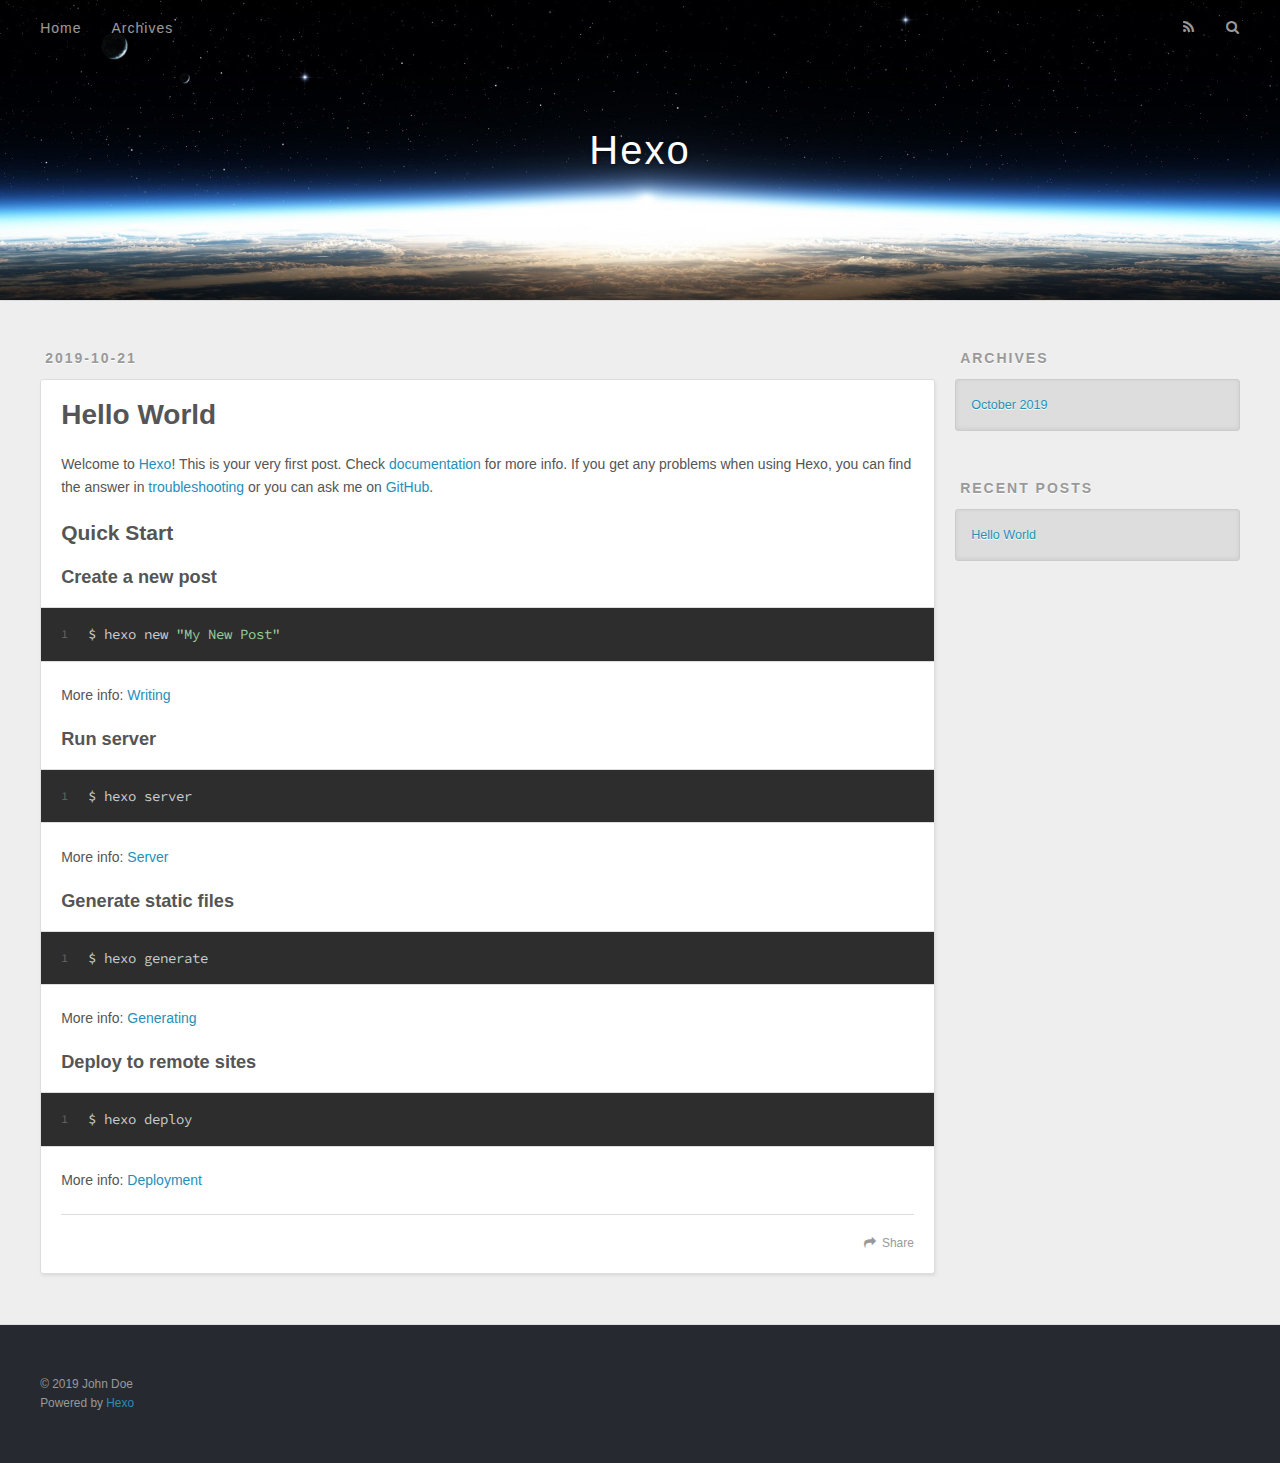
==== index.html @ bd2accb7 "Site updated: 2019-10-21 15:15:46" ====
<!DOCTYPE html>
<html>
<head>
  <meta charset="utf-8">
  

  
  <title>Hexo</title>
  <meta name="viewport" content="width=device-width, initial-scale=1, maximum-scale=1">
  <meta property="og:type" content="website">
<meta property="og:title" content="Hexo">
<meta property="og:url" content="http:&#x2F;&#x2F;yoursite.com&#x2F;index.html">
<meta property="og:site_name" content="Hexo">
<meta property="og:locale" content="en">
<meta name="twitter:card" content="summary">
  
    <link rel="alternate" href="/atom.xml" title="Hexo" type="application/atom+xml">
  
  
    <link rel="icon" href="/favicon.png">
  
  
    <link href="//fonts.googleapis.com/css?family=Source+Code+Pro" rel="stylesheet" type="text/css">
  
  <link rel="stylesheet" href="/css/style.css">
</head>

<body>
  <div id="container">
    <div id="wrap">
      <header id="header">
  <div id="banner"></div>
  <div id="header-outer" class="outer">
    <div id="header-title" class="inner">
      <h1 id="logo-wrap">
        <a href="/" id="logo">Hexo</a>
      </h1>
      
    </div>
    <div id="header-inner" class="inner">
      <nav id="main-nav">
        <a id="main-nav-toggle" class="nav-icon"></a>
        
          <a class="main-nav-link" href="/">Home</a>
        
          <a class="main-nav-link" href="/archives">Archives</a>
        
      </nav>
      <nav id="sub-nav">
        
          <a id="nav-rss-link" class="nav-icon" href="/atom.xml" title="RSS Feed"></a>
        
        <a id="nav-search-btn" class="nav-icon" title="Search"></a>
      </nav>
      <div id="search-form-wrap">
        <form action="//google.com/search" method="get" accept-charset="UTF-8" class="search-form"><input type="search" name="q" class="search-form-input" placeholder="Search"><button type="submit" class="search-form-submit">&#xF002;</button><input type="hidden" name="sitesearch" value="http://yoursite.com"></form>
      </div>
    </div>
  </div>
</header>
      <div class="outer">
        <section id="main">
  
    <article id="post-hello-world" class="article article-type-post" itemscope itemprop="blogPost">
  <div class="article-meta">
    <a href="/2019/10/21/hello-world/" class="article-date">
  <time datetime="2019-10-21T06:30:26.759Z" itemprop="datePublished">2019-10-21</time>
</a>
    
  </div>
  <div class="article-inner">
    
    
      <header class="article-header">
        
  
    <h1 itemprop="name">
      <a class="article-title" href="/2019/10/21/hello-world/">Hello World</a>
    </h1>
  

      </header>
    
    <div class="article-entry" itemprop="articleBody">
      
        <p>Welcome to <a href="https://hexo.io/" target="_blank" rel="noopener">Hexo</a>! This is your very first post. Check <a href="https://hexo.io/docs/" target="_blank" rel="noopener">documentation</a> for more info. If you get any problems when using Hexo, you can find the answer in <a href="https://hexo.io/docs/troubleshooting.html" target="_blank" rel="noopener">troubleshooting</a> or you can ask me on <a href="https://github.com/hexojs/hexo/issues" target="_blank" rel="noopener">GitHub</a>.</p>
<h2 id="Quick-Start"><a href="#Quick-Start" class="headerlink" title="Quick Start"></a>Quick Start</h2><h3 id="Create-a-new-post"><a href="#Create-a-new-post" class="headerlink" title="Create a new post"></a>Create a new post</h3><figure class="highlight bash"><table><tr><td class="gutter"><pre><span class="line">1</span><br></pre></td><td class="code"><pre><span class="line">$ hexo new <span class="string">"My New Post"</span></span><br></pre></td></tr></table></figure>

<p>More info: <a href="https://hexo.io/docs/writing.html" target="_blank" rel="noopener">Writing</a></p>
<h3 id="Run-server"><a href="#Run-server" class="headerlink" title="Run server"></a>Run server</h3><figure class="highlight bash"><table><tr><td class="gutter"><pre><span class="line">1</span><br></pre></td><td class="code"><pre><span class="line">$ hexo server</span><br></pre></td></tr></table></figure>

<p>More info: <a href="https://hexo.io/docs/server.html" target="_blank" rel="noopener">Server</a></p>
<h3 id="Generate-static-files"><a href="#Generate-static-files" class="headerlink" title="Generate static files"></a>Generate static files</h3><figure class="highlight bash"><table><tr><td class="gutter"><pre><span class="line">1</span><br></pre></td><td class="code"><pre><span class="line">$ hexo generate</span><br></pre></td></tr></table></figure>

<p>More info: <a href="https://hexo.io/docs/generating.html" target="_blank" rel="noopener">Generating</a></p>
<h3 id="Deploy-to-remote-sites"><a href="#Deploy-to-remote-sites" class="headerlink" title="Deploy to remote sites"></a>Deploy to remote sites</h3><figure class="highlight bash"><table><tr><td class="gutter"><pre><span class="line">1</span><br></pre></td><td class="code"><pre><span class="line">$ hexo deploy</span><br></pre></td></tr></table></figure>

<p>More info: <a href="https://hexo.io/docs/deployment.html" target="_blank" rel="noopener">Deployment</a></p>

      
    </div>
    <footer class="article-footer">
      <a data-url="http://yoursite.com/2019/10/21/hello-world/" data-id="ck201olpb00006svehj286r0l" class="article-share-link">Share</a>
      
      
    </footer>
  </div>
  
</article>


  


</section>
        
          <aside id="sidebar">
  
    

  
    

  
    
  
    
  <div class="widget-wrap">
    <h3 class="widget-title">Archives</h3>
    <div class="widget">
      <ul class="archive-list"><li class="archive-list-item"><a class="archive-list-link" href="/archives/2019/10/">October 2019</a></li></ul>
    </div>
  </div>


  
    
  <div class="widget-wrap">
    <h3 class="widget-title">Recent Posts</h3>
    <div class="widget">
      <ul>
        
          <li>
            <a href="/2019/10/21/hello-world/">Hello World</a>
          </li>
        
      </ul>
    </div>
  </div>

  
</aside>
        
      </div>
      <footer id="footer">
  
  <div class="outer">
    <div id="footer-info" class="inner">
      &copy; 2019 John Doe<br>
      Powered by <a href="http://hexo.io/" target="_blank">Hexo</a>
    </div>
  </div>
</footer>
    </div>
    <nav id="mobile-nav">
  
    <a href="/" class="mobile-nav-link">Home</a>
  
    <a href="/archives" class="mobile-nav-link">Archives</a>
  
</nav>
    

<script src="//ajax.googleapis.com/ajax/libs/jquery/2.0.3/jquery.min.js"></script>


  <link rel="stylesheet" href="/fancybox/jquery.fancybox.css">
  <script src="/fancybox/jquery.fancybox.pack.js"></script>


<script src="/js/script.js"></script>



  </div>
</body>
</html>
---- css/style.css ----
body {
  width: 100%;
}
body:before,
body:after {
  content: "";
  display: table;
}
body:after {
  clear: both;
}
html,
body,
div,
span,
applet,
object,
iframe,
h1,
h2,
h3,
h4,
h5,
h6,
p,
blockquote,
pre,
a,
abbr,
acronym,
address,
big,
cite,
code,
del,
dfn,
em,
img,
ins,
kbd,
q,
s,
samp,
small,
strike,
strong,
sub,
sup,
tt,
var,
dl,
dt,
dd,
ol,
ul,
li,
fieldset,
form,
label,
legend,
table,
caption,
tbody,
tfoot,
thead,
tr,
th,
td {
  margin: 0;
  padding: 0;
  border: 0;
  outline: 0;
  font-weight: inherit;
  font-style: inherit;
  font-family: inherit;
  font-size: 100%;
  vertical-align: baseline;
}
body {
  line-height: 1;
  color: #000;
  background: #fff;
}
ol,
ul {
  list-style: none;
}
table {
  border-collapse: separate;
  border-spacing: 0;
  vertical-align: middle;
}
caption,
th,
td {
  text-align: left;
  font-weight: normal;
  vertical-align: middle;
}
a img {
  border: none;
}
input,
button {
  margin: 0;
  padding: 0;
}
input::-moz-focus-inner,
button::-moz-focus-inner {
  border: 0;
  padding: 0;
}
@font-face {
  font-family: FontAwesome;
  font-style: normal;
  font-weight: normal;
  src: url("fonts/fontawesome-webfont.eot?v=#4.0.3");
  src: url("fonts/fontawesome-webfont.eot?#iefix&v=#4.0.3") format("embedded-opentype"), url("fonts/fontawesome-webfont.woff?v=#4.0.3") format("woff"), url("fonts/fontawesome-webfont.ttf?v=#4.0.3") format("truetype"), url("fonts/fontawesome-webfont.svg#fontawesomeregular?v=#4.0.3") format("svg");
}
html,
body,
#container {
  height: 100%;
}
body {
  background: #eee;
  font: 14px -apple-system, BlinkMacSystemFont, "Segoe UI", "Roboto", "Oxygen", "Ubuntu", "Cantarell", "Fira Sans", "Droid Sans", "Helvetica Neue", sans-serif;
  -webkit-text-size-adjust: 100%;
}
.outer {
  max-width: 1220px;
  margin: 0 auto;
  padding: 0 20px;
}
.outer:before,
.outer:after {
  content: "";
  display: table;
}
.outer:after {
  clear: both;
}
.inner {
  display: inline;
  float: left;
  width: 98.33333333333333%;
  margin: 0 0.833333333333333%;
}
.left,
.alignleft {
  float: left;
}
.right,
.alignright {
  float: right;
}
.clear {
  clear: both;
}
#container {
  position: relative;
}
.mobile-nav-on {
  overflow: hidden;
}
#wrap {
  height: 100%;
  width: 100%;
  position: absolute;
  top: 0;
  left: 0;
  -webkit-transition: 0.2s ease-out;
  -moz-transition: 0.2s ease-out;
  -ms-transition: 0.2s ease-out;
  transition: 0.2s ease-out;
  z-index: 1;
  background: #eee;
}
.mobile-nav-on #wrap {
  left: 280px;
}
@media screen and (min-width: 768px) {
  #main {
    display: inline;
    float: left;
    width: 73.33333333333333%;
    margin: 0 0.833333333333333%;
  }
}
.article-date,
.article-category-link,
.archive-year,
.widget-title {
  text-decoration: none;
  text-transform: uppercase;
  letter-spacing: 2px;
  color: #999;
  margin-bottom: 1em;
  margin-left: 5px;
  line-height: 1em;
  text-shadow: 0 1px #fff;
  font-weight: bold;
}
.article-inner,
.archive-article-inner {
  background: #fff;
  -webkit-box-shadow: 1px 2px 3px #ddd;
  box-shadow: 1px 2px 3px #ddd;
  border: 1px solid #ddd;
  border-radius: 3px;
}
.article-entry h1,
.widget h1 {
  font-size: 2em;
}
.article-entry h2,
.widget h2 {
  font-size: 1.5em;
}
.article-entry h3,
.widget h3 {
  font-size: 1.3em;
}
.article-entry h4,
.widget h4 {
  font-size: 1.2em;
}
.article-entry h5,
.widget h5 {
  font-size: 1em;
}
.article-entry h6,
.widget h6 {
  font-size: 1em;
  color: #999;
}
.article-entry hr,
.widget hr {
  border: 1px dashed #ddd;
}
.article-entry strong,
.widget strong {
  font-weight: bold;
}
.article-entry em,
.widget em,
.article-entry cite,
.widget cite {
  font-style: italic;
}
.article-entry sup,
.widget sup,
.article-entry sub,
.widget sub {
  font-size: 0.75em;
  line-height: 0;
  position: relative;
  vertical-align: baseline;
}
.article-entry sup,
.widget sup {
  top: -0.5em;
}
.article-entry sub,
.widget sub {
  bottom: -0.2em;
}
.article-entry small,
.widget small {
  font-size: 0.85em;
}
.article-entry acronym,
.widget acronym,
.article-entry abbr,
.widget abbr {
  border-bottom: 1px dotted;
}
.article-entry ul,
.widget ul,
.article-entry ol,
.widget ol,
.article-entry dl,
.widget dl {
  margin: 0 20px;
  line-height: 1.6em;
}
.article-entry ul ul,
.widget ul ul,
.article-entry ol ul,
.widget ol ul,
.article-entry ul ol,
.widget ul ol,
.article-entry ol ol,
.widget ol ol {
  margin-top: 0;
  margin-bottom: 0;
}
.article-entry ul,
.widget ul {
  list-style: disc;
}
.article-entry ol,
.widget ol {
  list-style: decimal;
}
.article-entry dt,
.widget dt {
  font-weight: bold;
}
#header {
  height: 300px;
  position: relative;
  border-bottom: 1px solid #ddd;
}
#header:before,
#header:after {
  content: "";
  position: absolute;
  left: 0;
  right: 0;
  height: 40px;
}
#header:before {
  top: 0;
  background: -webkit-linear-gradient(rgba(0,0,0,0.2), transparent);
  background: -moz-linear-gradient(rgba(0,0,0,0.2), transparent);
  background: -ms-linear-gradient(rgba(0,0,0,0.2), transparent);
  background: linear-gradient(rgba(0,0,0,0.2), transparent);
}
#header:after {
  bottom: 0;
  background: -webkit-linear-gradient(transparent, rgba(0,0,0,0.2));
  background: -moz-linear-gradient(transparent, rgba(0,0,0,0.2));
  background: -ms-linear-gradient(transparent, rgba(0,0,0,0.2));
  background: linear-gradient(transparent, rgba(0,0,0,0.2));
}
#header-outer {
  height: 100%;
  position: relative;
}
#header-inner {
  position: relative;
  overflow: hidden;
}
#banner {
  position: absolute;
  top: 0;
  left: 0;
  width: 100%;
  height: 100%;
  background: url("images/banner.jpg") center #000;
  -webkit-background-size: cover;
  -moz-background-size: cover;
  background-size: cover;
  z-index: -1;
}
#header-title {
  text-align: center;
  height: 40px;
  position: absolute;
  top: 50%;
  left: 0;
  margin-top: -20px;
}
#logo,
#subtitle {
  text-decoration: none;
  color: #fff;
  font-weight: 300;
  text-shadow: 0 1px 4px rgba(0,0,0,0.3);
}
#logo {
  font-size: 40px;
  line-height: 40px;
  letter-spacing: 2px;
}
#subtitle {
  font-size: 16px;
  line-height: 16px;
  letter-spacing: 1px;
}
#subtitle-wrap {
  margin-top: 16px;
}
#main-nav {
  float: left;
  margin-left: -15px;
}
.nav-icon,
.main-nav-link {
  float: left;
  color: #fff;
  opacity: 0.6;
  text-decoration: none;
  text-shadow: 0 1px rgba(0,0,0,0.2);
  -webkit-transition: opacity 0.2s;
  -moz-transition: opacity 0.2s;
  -ms-transition: opacity 0.2s;
  transition: opacity 0.2s;
  display: block;
  padding: 20px 15px;
}
.nav-icon:hover,
.main-nav-link:hover {
  opacity: 1;
}
.nav-icon {
  font-family: FontAwesome;
  text-align: center;
  font-size: 14px;
  width: 14px;
  height: 14px;
  padding: 20px 15px;
  position: relative;
  cursor: pointer;
}
.main-nav-link {
  font-weight: 300;
  letter-spacing: 1px;
}
@media screen and (max-width: 479px) {
  .main-nav-link {
    display: none;
  }
}
#main-nav-toggle {
  display: none;
}
#main-nav-toggle:before {
  content: "\f0c9";
}
@media screen and (max-width: 479px) {
  #main-nav-toggle {
    display: block;
  }
}
#sub-nav {
  float: right;
  margin-right: -15px;
}
#nav-rss-link:before {
  content: "\f09e";
}
#nav-search-btn:before {
  content: "\f002";
}
#search-form-wrap {
  position: absolute;
  top: 15px;
  width: 150px;
  height: 30px;
  right: -150px;
  opacity: 0;
  -webkit-transition: 0.2s ease-out;
  -moz-transition: 0.2s ease-out;
  -ms-transition: 0.2s ease-out;
  transition: 0.2s ease-out;
}
#search-form-wrap.on {
  opacity: 1;
  right: 0;
}
@media screen and (max-width: 479px) {
  #search-form-wrap {
    width: 100%;
    right: -100%;
  }
}
.search-form {
  position: absolute;
  top: 0;
  left: 0;
  right: 0;
  background: #fff;
  padding: 5px 15px;
  border-radius: 15px;
  -webkit-box-shadow: 0 0 10px rgba(0,0,0,0.3);
  box-shadow: 0 0 10px rgba(0,0,0,0.3);
}
.search-form-input {
  border: none;
  background: none;
  color: #555;
  width: 100%;
  font: 13px -apple-system, BlinkMacSystemFont, "Segoe UI", "Roboto", "Oxygen", "Ubuntu", "Cantarell", "Fira Sans", "Droid Sans", "Helvetica Neue", sans-serif;
  outline: none;
}
.search-form-input::-webkit-search-results-decoration,
.search-form-input::-webkit-search-cancel-button {
  -webkit-appearance: none;
}
.search-form-submit {
  position: absolute;
  top: 50%;
  right: 10px;
  margin-top: -7px;
  font: 13px FontAwesome;
  border: none;
  background: none;
  color: #bbb;
  cursor: pointer;
}
.search-form-submit:hover,
.search-form-submit:focus {
  color: #777;
}
.article {
  margin: 50px 0;
}
.article-inner {
  overflow: hidden;
}
.article-meta:before,
.article-meta:after {
  content: "";
  display: table;
}
.article-meta:after {
  clear: both;
}
.article-date {
  float: left;
}
.article-category {
  float: left;
  line-height: 1em;
  color: #ccc;
  text-shadow: 0 1px #fff;
  margin-left: 8px;
}
.article-category:before {
  content: "\2022";
}
.article-category-link {
  margin: 0 12px 1em;
}
.article-header {
  padding: 20px 20px 0;
}
.article-title {
  text-decoration: none;
  font-size: 2em;
  font-weight: bold;
  color: #555;
  line-height: 1.1em;
  -webkit-transition: color 0.2s;
  -moz-transition: color 0.2s;
  -ms-transition: color 0.2s;
  transition: color 0.2s;
}
a.article-title:hover {
  color: #258fb8;
}
.article-entry {
  color: #555;
  padding: 0 20px;
}
.article-entry:before,
.article-entry:after {
  content: "";
  display: table;
}
.article-entry:after {
  clear: both;
}
.article-entry p,
.article-entry table {
  line-height: 1.6em;
  margin: 1.6em 0;
}
.article-entry h1,
.article-entry h2,
.article-entry h3,
.article-entry h4,
.article-entry h5,
.article-entry h6 {
  font-weight: bold;
}
.article-entry h1,
.article-entry h2,
.article-entry h3,
.article-entry h4,
.article-entry h5,
.article-entry h6 {
  line-height: 1.1em;
  margin: 1.1em 0;
}
.article-entry a {
  color: #258fb8;
  text-decoration: none;
}
.article-entry a:hover {
  text-decoration: underline;
}
.article-entry ul,
.article-entry ol,
.article-entry dl {
  margin-top: 1.6em;
  margin-bottom: 1.6em;
}
.article-entry img,
.article-entry video {
  max-width: 100%;
  height: auto;
  display: block;
  margin: auto;
}
.article-entry iframe {
  border: none;
}
.article-entry table {
  width: 100%;
  border-collapse: collapse;
  border-spacing: 0;
}
.article-entry th {
  font-weight: bold;
  border-bottom: 3px solid #ddd;
  padding-bottom: 0.5em;
}
.article-entry td {
  border-bottom: 1px solid #ddd;
  padding: 10px 0;
}
.article-entry blockquote {
  font-family: Georgia, "Times New Roman", serif;
  font-size: 1.4em;
  margin: 1.6em 20px;
  text-align: center;
}
.article-entry blockquote footer {
  font-size: 14px;
  margin: 1.6em 0;
  font-family: -apple-system, BlinkMacSystemFont, "Segoe UI", "Roboto", "Oxygen", "Ubuntu", "Cantarell", "Fira Sans", "Droid Sans", "Helvetica Neue", sans-serif;
}
.article-entry blockquote footer cite:before {
  content: "—";
  padding: 0 0.5em;
}
.article-entry .pullquote {
  text-align: left;
  width: 45%;
  margin: 0;
}
.article-entry .pullquote.left {
  margin-left: 0.5em;
  margin-right: 1em;
}
.article-entry .pullquote.right {
  margin-right: 0.5em;
  margin-left: 1em;
}
.article-entry .caption {
  color: #999;
  display: block;
  font-size: 0.9em;
  margin-top: 0.5em;
  position: relative;
  text-align: center;
}
.article-entry .video-container {
  position: relative;
  padding-top: 56.25%;
  height: 0;
  overflow: hidden;
}
.article-entry .video-container iframe,
.article-entry .video-container object,
.article-entry .video-container embed {
  position: absolute;
  top: 0;
  left: 0;
  width: 100%;
  height: 100%;
  margin-top: 0;
}
.article-more-link a {
  display: inline-block;
  line-height: 1em;
  padding: 6px 15px;
  border-radius: 15px;
  background: #eee;
  color: #999;
  text-shadow: 0 1px #fff;
  text-decoration: none;
}
.article-more-link a:hover {
  background: #258fb8;
  color: #fff;
  text-decoration: none;
  text-shadow: 0 1px #1e7293;
}
.article-footer {
  font-size: 0.85em;
  line-height: 1.6em;
  border-top: 1px solid #ddd;
  padding-top: 1.6em;
  margin: 0 20px 20px;
}
.article-footer:before,
.article-footer:after {
  content: "";
  display: table;
}
.article-footer:after {
  clear: both;
}
.article-footer a {
  color: #999;
  text-decoration: none;
}
.article-footer a:hover {
  color: #555;
}
.article-tag-list-item {
  float: left;
  margin-right: 10px;
}
.article-tag-list-link:before {
  content: "#";
}
.article-comment-link {
  float: right;
}
.article-comment-link:before {
  content: "\f075";
  font-family: FontAwesome;
  padding-right: 8px;
}
.article-share-link {
  cursor: pointer;
  float: right;
  margin-left: 20px;
}
.article-share-link:before {
  content: "\f064";
  font-family: FontAwesome;
  padding-right: 6px;
}
#article-nav {
  position: relative;
}
#article-nav:before,
#article-nav:after {
  content: "";
  display: table;
}
#article-nav:after {
  clear: both;
}
@media screen and (min-width: 768px) {
  #article-nav {
    margin: 50px 0;
  }
  #article-nav:before {
    width: 8px;
    height: 8px;
    position: absolute;
    top: 50%;
    left: 50%;
    margin-top: -4px;
    margin-left: -4px;
    content: "";
    border-radius: 50%;
    background: #ddd;
    -webkit-box-shadow: 0 1px 2px #fff;
    box-shadow: 0 1px 2px #fff;
  }
}
.article-nav-link-wrap {
  text-decoration: none;
  text-shadow: 0 1px #fff;
  color: #999;
  -webkit-box-sizing: border-box;
  -moz-box-sizing: border-box;
  box-sizing: border-box;
  margin-top: 50px;
  text-align: center;
  display: block;
}
.article-nav-link-wrap:hover {
  color: #555;
}
@media screen and (min-width: 768px) {
  .article-nav-link-wrap {
    width: 50%;
    margin-top: 0;
  }
}
@media screen and (min-width: 768px) {
  #article-nav-newer {
    float: left;
    text-align: right;
    padding-right: 20px;
  }
}
@media screen and (min-width: 768px) {
  #article-nav-older {
    float: right;
    text-align: left;
    padding-left: 20px;
  }
}
.article-nav-caption {
  text-transform: uppercase;
  letter-spacing: 2px;
  color: #ddd;
  line-height: 1em;
  font-weight: bold;
}
#article-nav-newer .article-nav-caption {
  margin-right: -2px;
}
.article-nav-title {
  font-size: 0.85em;
  line-height: 1.6em;
  margin-top: 0.5em;
}
.article-share-box {
  position: absolute;
  display: none;
  background: #fff;
  -webkit-box-shadow: 1px 2px 10px rgba(0,0,0,0.2);
  box-shadow: 1px 2px 10px rgba(0,0,0,0.2);
  border-radius: 3px;
  margin-left: -145px;
  overflow: hidden;
  z-index: 1;
}
.article-share-box.on {
  display: block;
}
.article-share-input {
  width: 100%;
  background: none;
  -webkit-box-sizing: border-box;
  -moz-box-sizing: border-box;
  box-sizing: border-box;
  font: 14px -apple-system, BlinkMacSystemFont, "Segoe UI", "Roboto", "Oxygen", "Ubuntu", "Cantarell", "Fira Sans", "Droid Sans", "Helvetica Neue", sans-serif;
  padding: 0 15px;
  color: #555;
  outline: none;
  border: 1px solid #ddd;
  border-radius: 3px 3px 0 0;
  height: 36px;
  line-height: 36px;
}
.article-share-links {
  background: #eee;
}
.article-share-links:before,
.article-share-links:after {
  content: "";
  display: table;
}
.article-share-links:after {
  clear: both;
}
.article-share-twitter,
.article-share-facebook,
.article-share-pinterest,
.article-share-google {
  width: 50px;
  height: 36px;
  display: block;
  float: left;
  position: relative;
  color: #999;
  text-shadow: 0 1px #fff;
}
.article-share-twitter:before,
.article-share-facebook:before,
.article-share-pinterest:before,
.article-share-google:before {
  font-size: 20px;
  font-family: FontAwesome;
  width: 20px;
  height: 20px;
  position: absolute;
  top: 50%;
  left: 50%;
  margin-top: -10px;
  margin-left: -10px;
  text-align: center;
}
.article-share-twitter:hover,
.article-share-facebook:hover,
.article-share-pinterest:hover,
.article-share-google:hover {
  color: #fff;
}
.article-share-twitter:before {
  content: "\f099";
}
.article-share-twitter:hover {
  background: #00aced;
  text-shadow: 0 1px #008abe;
}
.article-share-facebook:before {
  content: "\f09a";
}
.article-share-facebook:hover {
  background: #3b5998;
  text-shadow: 0 1px #2f477a;
}
.article-share-pinterest:before {
  content: "\f0d2";
}
.article-share-pinterest:hover {
  background: #cb2027;
  text-shadow: 0 1px #a21a1f;
}
.article-share-google:before {
  content: "\f0d5";
}
.article-share-google:hover {
  background: #dd4b39;
  text-shadow: 0 1px #be3221;
}
.article-gallery {
  background: #000;
  position: relative;
}
.article-gallery-photos {
  position: relative;
  overflow: hidden;
}
.article-gallery-img {
  display: none;
  max-width: 100%;
}
.article-gallery-img:first-child {
  display: block;
}
.article-gallery-img.loaded {
  position: absolute;
  display: block;
}
.article-gallery-img img {
  display: block;
  max-width: 100%;
  margin: 0 auto;
}
#comments {
  background: #fff;
  -webkit-box-shadow: 1px 2px 3px #ddd;
  box-shadow: 1px 2px 3px #ddd;
  padding: 20px;
  border: 1px solid #ddd;
  border-radius: 3px;
  margin: 50px 0;
}
#comments a {
  color: #258fb8;
}
.archives-wrap {
  margin: 50px 0;
}
.archives:before,
.archives:after {
  content: "";
  display: table;
}
.archives:after {
  clear: both;
}
.archive-year-wrap {
  margin-bottom: 1em;
}
.archives {
  -webkit-column-gap: 10px;
  -moz-column-gap: 10px;
  column-gap: 10px;
}
@media screen and (min-width: 480px) and (max-width: 767px) {
  .archives {
    -webkit-column-count: 2;
    -moz-column-count: 2;
    column-count: 2;
  }
}
@media screen and (min-width: 768px) {
  .archives {
    -webkit-column-count: 3;
    -moz-column-count: 3;
    column-count: 3;
  }
}
.archive-article {
  -webkit-column-break-inside: avoid;
  page-break-inside: avoid;
  overflow: hidden;
  break-inside: avoid-column;
}
.archive-article-inner {
  padding: 10px;
  margin-bottom: 15px;
}
.archive-article-title {
  text-decoration: none;
  font-weight: bold;
  color: #555;
  -webkit-transition: color 0.2s;
  -moz-transition: color 0.2s;
  -ms-transition: color 0.2s;
  transition: color 0.2s;
  line-height: 1.6em;
}
.archive-article-title:hover {
  color: #258fb8;
}
.archive-article-footer {
  margin-top: 1em;
}
.archive-article-date {
  color: #999;
  text-decoration: none;
  font-size: 0.85em;
  line-height: 1em;
  margin-bottom: 0.5em;
  display: block;
}
#page-nav {
  margin: 50px auto;
  background: #fff;
  -webkit-box-shadow: 1px 2px 3px #ddd;
  box-shadow: 1px 2px 3px #ddd;
  border: 1px solid #ddd;
  border-radius: 3px;
  text-align: center;
  color: #999;
  overflow: hidden;
}
#page-nav:before,
#page-nav:after {
  content: "";
  display: table;
}
#page-nav:after {
  clear: both;
}
#page-nav a,
#page-nav span {
  padding: 10px 20px;
  line-height: 1;
  height: 2ex;
}
#page-nav a {
  color: #999;
  text-decoration: none;
}
#page-nav a:hover {
  background: #999;
  color: #fff;
}
#page-nav .prev {
  float: left;
}
#page-nav .next {
  float: right;
}
#page-nav .page-number {
  display: inline-block;
}
@media screen and (max-width: 479px) {
  #page-nav .page-number {
    display: none;
  }
}
#page-nav .current {
  color: #555;
  font-weight: bold;
}
#page-nav .space {
  color: #ddd;
}
#footer {
  background: #262a30;
  padding: 50px 0;
  border-top: 1px solid #ddd;
  color: #999;
}
#footer a {
  color: #258fb8;
  text-decoration: none;
}
#footer a:hover {
  text-decoration: underline;
}
#footer-info {
  line-height: 1.6em;
  font-size: 0.85em;
}
.article-entry pre,
.article-entry .highlight {
  background: #2d2d2d;
  margin: 0 -20px;
  padding: 15px 20px;
  border-style: solid;
  border-color: #ddd;
  border-width: 1px 0;
  overflow: auto;
  color: #ccc;
  line-height: 22.400000000000002px;
}
.article-entry .highlight .gutter pre,
.article-entry .gist .gist-file .gist-data .line-numbers {
  color: #666;
  font-size: 0.85em;
}
.article-entry pre,
.article-entry code {
  font-family: "Source Code Pro", Consolas, Monaco, Menlo, Consolas, monospace;
}
.article-entry code {
  background: #eee;
  text-shadow: 0 1px #fff;
  padding: 0 0.3em;
}
.article-entry pre code {
  background: none;
  text-shadow: none;
  padding: 0;
}
.article-entry .highlight pre {
  border: none;
  margin: 0;
  padding: 0;
}
.article-entry .highlight table {
  margin: 0;
  width: auto;
}
.article-entry .highlight td {
  border: none;
  padding: 0;
}
.article-entry .highlight figcaption {
  font-size: 0.85em;
  color: #999;
  line-height: 1em;
  margin-bottom: 1em;
}
.article-entry .highlight figcaption:before,
.article-entry .highlight figcaption:after {
  content: "";
  display: table;
}
.article-entry .highlight figcaption:after {
  clear: both;
}
.article-entry .highlight figcaption a {
  float: right;
}
.article-entry .highlight .gutter pre {
  text-align: right;
  padding-right: 20px;
}
.article-entry .highlight .line {
  height: 22.400000000000002px;
}
.article-entry .highlight .line.marked {
  background: #515151;
}
.article-entry .gist {
  margin: 0 -20px;
  border-style: solid;
  border-color: #ddd;
  border-width: 1px 0;
  background: #2d2d2d;
  padding: 15px 20px 15px 0;
}
.article-entry .gist .gist-file {
  border: none;
  font-family: "Source Code Pro", Consolas, Monaco, Menlo, Consolas, monospace;
  margin: 0;
}
.article-entry .gist .gist-file .gist-data {
  background: none;
  border: none;
}
.article-entry .gist .gist-file .gist-data .line-numbers {
  background: none;
  border: none;
  padding: 0 20px 0 0;
}
.article-entry .gist .gist-file .gist-data .line-data {
  padding: 0 !important;
}
.article-entry .gist .gist-file .highlight {
  margin: 0;
  padding: 0;
  border: none;
}
.article-entry .gist .gist-file .gist-meta {
  background: #2d2d2d;
  color: #999;
  font: 0.85em -apple-system, BlinkMacSystemFont, "Segoe UI", "Roboto", "Oxygen", "Ubuntu", "Cantarell", "Fira Sans", "Droid Sans", "Helvetica Neue", sans-serif;
  text-shadow: 0 0;
  padding: 0;
  margin-top: 1em;
  margin-left: 20px;
}
.article-entry .gist .gist-file .gist-meta a {
  color: #258fb8;
  font-weight: normal;
}
.article-entry .gist .gist-file .gist-meta a:hover {
  text-decoration: underline;
}
pre .comment,
pre .title {
  color: #999;
}
pre .variable,
pre .attribute,
pre .tag,
pre .regexp,
pre .ruby .constant,
pre .xml .tag .title,
pre .xml .pi,
pre .xml .doctype,
pre .html .doctype,
pre .css .id,
pre .css .class,
pre .css .pseudo {
  color: #f2777a;
}
pre .number,
pre .preprocessor,
pre .built_in,
pre .literal,
pre .params,
pre .constant {
  color: #f99157;
}
pre .class,
pre .ruby .class .title,
pre .css .rules .attribute {
  color: #9c9;
}
pre .string,
pre .value,
pre .inheritance,
pre .header,
pre .ruby .symbol,
pre .xml .cdata {
  color: #9c9;
}
pre .css .hexcolor {
  color: #6cc;
}
pre .function,
pre .python .decorator,
pre .python .title,
pre .ruby .function .title,
pre .ruby .title .keyword,
pre .perl .sub,
pre .javascript .title,
pre .coffeescript .title {
  color: #69c;
}
pre .keyword,
pre .javascript .function {
  color: #c9c;
}
@media screen and (max-width: 479px) {
  #mobile-nav {
    position: absolute;
    top: 0;
    left: 0;
    width: 280px;
    height: 100%;
    background: #191919;
    border-right: 1px solid #fff;
  }
}
@media screen and (max-width: 479px) {
  .mobile-nav-link {
    display: block;
    color: #999;
    text-decoration: none;
    padding: 15px 20px;
    font-weight: bold;
  }
  .mobile-nav-link:hover {
    color: #fff;
  }
}
@media screen and (min-width: 768px) {
  #sidebar {
    display: inline;
    float: left;
    width: 23.333333333333332%;
    margin: 0 0.833333333333333%;
  }
}
.widget-wrap {
  margin: 50px 0;
}
.widget {
  color: #777;
  text-shadow: 0 1px #fff;
  background: #ddd;
  -webkit-box-shadow: 0 -1px 4px #ccc inset;
  box-shadow: 0 -1px 4px #ccc inset;
  border: 1px solid #ccc;
  padding: 15px;
  border-radius: 3px;
}
.widget a {
  color: #258fb8;
  text-decoration: none;
}
.widget a:hover {
  text-decoration: underline;
}
.widget ul ul,
.widget ol ul,
.widget dl ul,
.widget ul ol,
.widget ol ol,
.widget dl ol,
.widget ul dl,
.widget ol dl,
.widget dl dl {
  margin-left: 15px;
  list-style: disc;
}
.widget {
  line-height: 1.6em;
  word-wrap: break-word;
  font-size: 0.9em;
}
.widget ul,
.widget ol {
  list-style: none;
  margin: 0;
}
.widget ul ul,
.widget ol ul,
.widget ul ol,
.widget ol ol {
  margin: 0 20px;
}
.widget ul ul,
.widget ol ul {
  list-style: disc;
}
.widget ul ol,
.widget ol ol {
  list-style: decimal;
}
.category-list-count,
.tag-list-count,
.archive-list-count {
  padding-left: 5px;
  color: #999;
  font-size: 0.85em;
}
.category-list-count:before,
.tag-list-count:before,
.archive-list-count:before {
  content: "(";
}
.category-list-count:after,
.tag-list-count:after,
.archive-list-count:after {
  content: ")";
}
.tagcloud a {
  margin-right: 5px;
  display: inline-block;
}
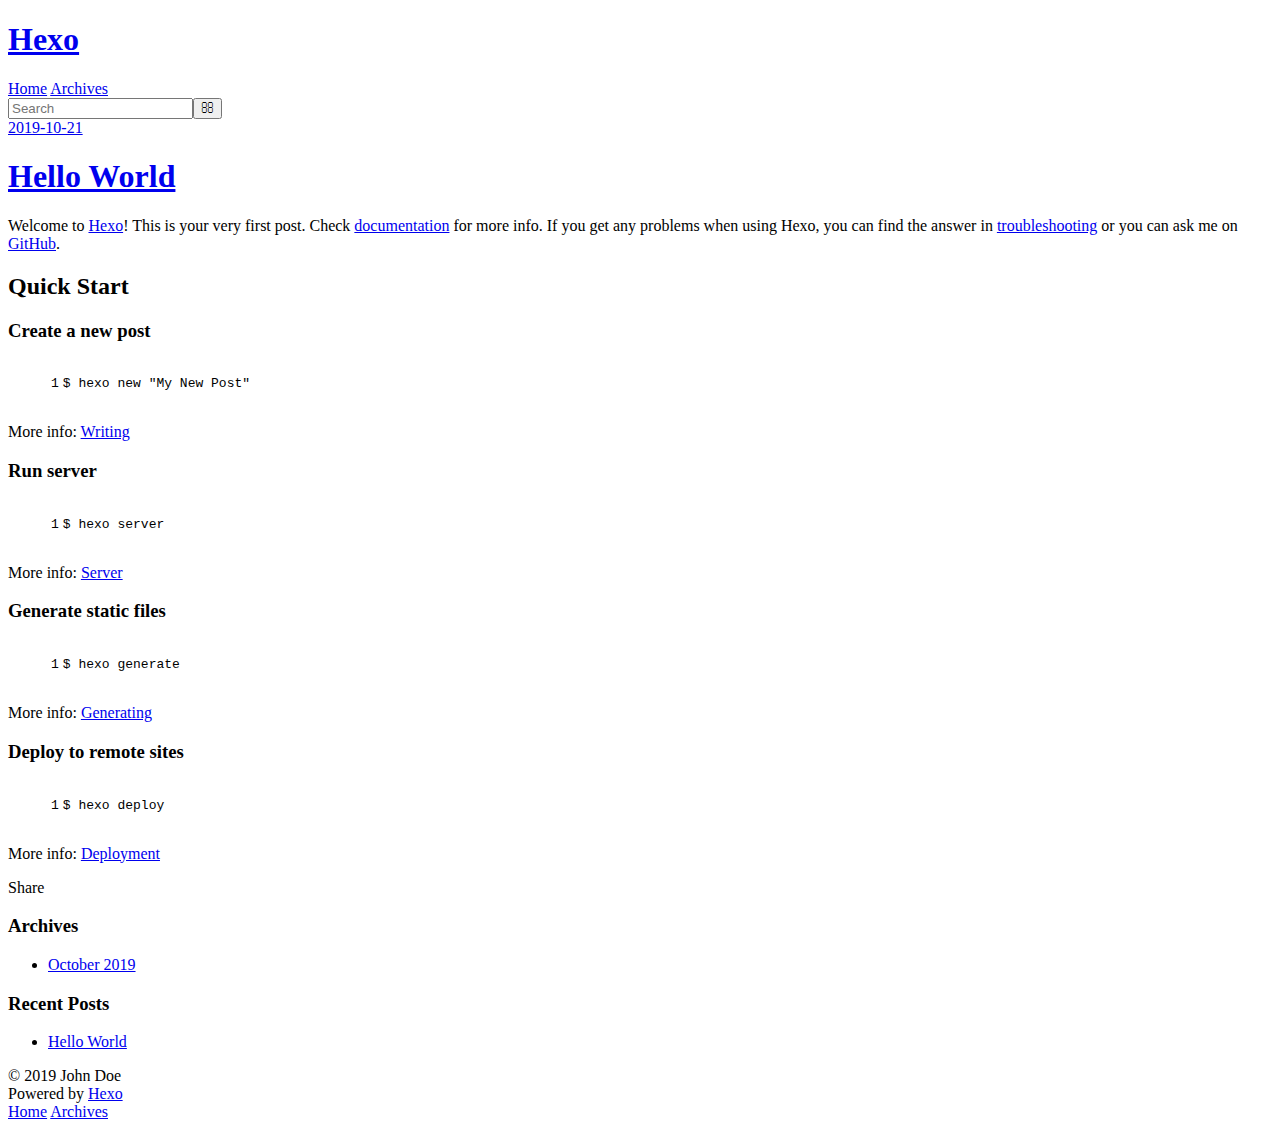
==== commit 6261defd: "Site updated: 2019-10-24 14:13:57" ====
--- a/index.html
+++ b/index.html
@@ -14,7 +14,7 @@
 <meta property="og:locale" content="en">
 <meta name="twitter:card" content="summary">
   
-    <link rel="alternate" href="/atom.xml" title="Hexo" type="application/atom+xml">
+    <link rel="alternate" href="/hexo/atom.xml" title="Hexo" type="application/atom+xml">
   
   
     <link rel="icon" href="/favicon.png">
@@ -22,7 +22,7 @@
   
     <link href="//fonts.googleapis.com/css?family=Source+Code+Pro" rel="stylesheet" type="text/css">
   
-  <link rel="stylesheet" href="/css/style.css">
+  <link rel="stylesheet" href="/hexo/css/style.css">
 </head>
 
 <body>
@@ -33,7 +33,7 @@
   <div id="header-outer" class="outer">
     <div id="header-title" class="inner">
       <h1 id="logo-wrap">
-        <a href="/" id="logo">Hexo</a>
+        <a href="/hexo/" id="logo">Hexo</a>
       </h1>
       
     </div>
@@ -41,14 +41,14 @@
       <nav id="main-nav">
         <a id="main-nav-toggle" class="nav-icon"></a>
         
-          <a class="main-nav-link" href="/">Home</a>
+          <a class="main-nav-link" href="/hexo/">Home</a>
         
-          <a class="main-nav-link" href="/archives">Archives</a>
+          <a class="main-nav-link" href="/hexo/archives">Archives</a>
         
       </nav>
       <nav id="sub-nav">
         
-          <a id="nav-rss-link" class="nav-icon" href="/atom.xml" title="RSS Feed"></a>
+          <a id="nav-rss-link" class="nav-icon" href="/hexo/atom.xml" title="RSS Feed"></a>
         
         <a id="nav-search-btn" class="nav-icon" title="Search"></a>
       </nav>
@@ -63,7 +63,7 @@
   
     <article id="post-hello-world" class="article article-type-post" itemscope itemprop="blogPost">
   <div class="article-meta">
-    <a href="/2019/10/21/hello-world/" class="article-date">
+    <a href="/hexo/2019/10/21/hello-world/" class="article-date">
   <time datetime="2019-10-21T06:30:26.759Z" itemprop="datePublished">2019-10-21</time>
 </a>
     
@@ -75,7 +75,7 @@
         
   
     <h1 itemprop="name">
-      <a class="article-title" href="/2019/10/21/hello-world/">Hello World</a>
+      <a class="article-title" href="/hexo/2019/10/21/hello-world/">Hello World</a>
     </h1>
   
 
@@ -100,7 +100,7 @@
       
     </div>
     <footer class="article-footer">
-      <a data-url="http://yoursite.com/2019/10/21/hello-world/" data-id="ck201olpb00006svehj286r0l" class="article-share-link">Share</a>
+      <a data-url="http://yoursite.com/2019/10/21/hello-world/" data-id="ck24b9fiw0000xgve64ao0alu" class="article-share-link">Share</a>
       
       
     </footer>
@@ -128,7 +128,7 @@
   <div class="widget-wrap">
     <h3 class="widget-title">Archives</h3>
     <div class="widget">
-      <ul class="archive-list"><li class="archive-list-item"><a class="archive-list-link" href="/archives/2019/10/">October 2019</a></li></ul>
+      <ul class="archive-list"><li class="archive-list-item"><a class="archive-list-link" href="/hexo/archives/2019/10/">October 2019</a></li></ul>
     </div>
   </div>
 
@@ -141,7 +141,7 @@
       <ul>
         
           <li>
-            <a href="/2019/10/21/hello-world/">Hello World</a>
+            <a href="/hexo/2019/10/21/hello-world/">Hello World</a>
           </li>
         
       </ul>
@@ -164,9 +164,9 @@
     </div>
     <nav id="mobile-nav">
   
-    <a href="/" class="mobile-nav-link">Home</a>
+    <a href="/hexo/" class="mobile-nav-link">Home</a>
   
-    <a href="/archives" class="mobile-nav-link">Archives</a>
+    <a href="/hexo/archives" class="mobile-nav-link">Archives</a>
   
 </nav>
     
@@ -174,11 +174,11 @@
 <script src="//ajax.googleapis.com/ajax/libs/jquery/2.0.3/jquery.min.js"></script>
 
 
-  <link rel="stylesheet" href="/fancybox/jquery.fancybox.css">
-  <script src="/fancybox/jquery.fancybox.pack.js"></script>
+  <link rel="stylesheet" href="/hexo/fancybox/jquery.fancybox.css">
+  <script src="/hexo/fancybox/jquery.fancybox.pack.js"></script>
 
 
-<script src="/js/script.js"></script>
+<script src="/hexo/js/script.js"></script>
 
 
 
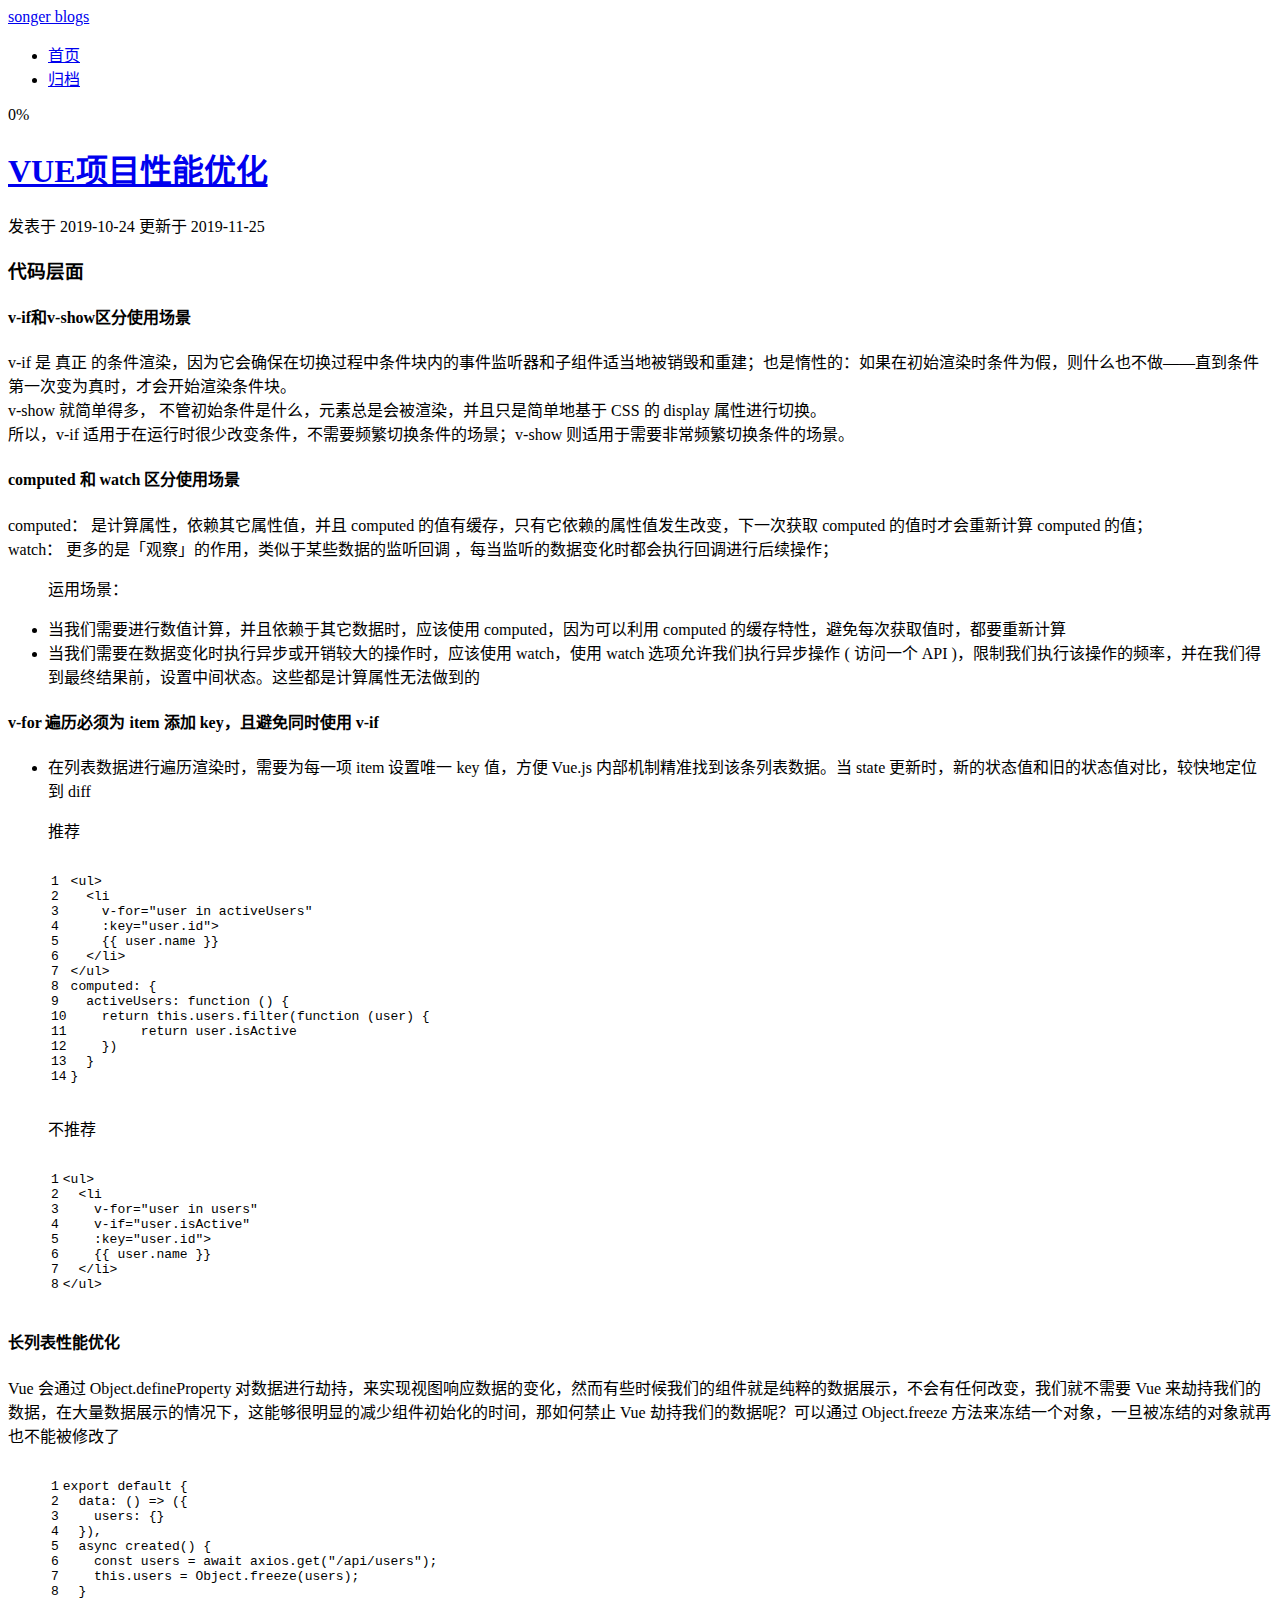
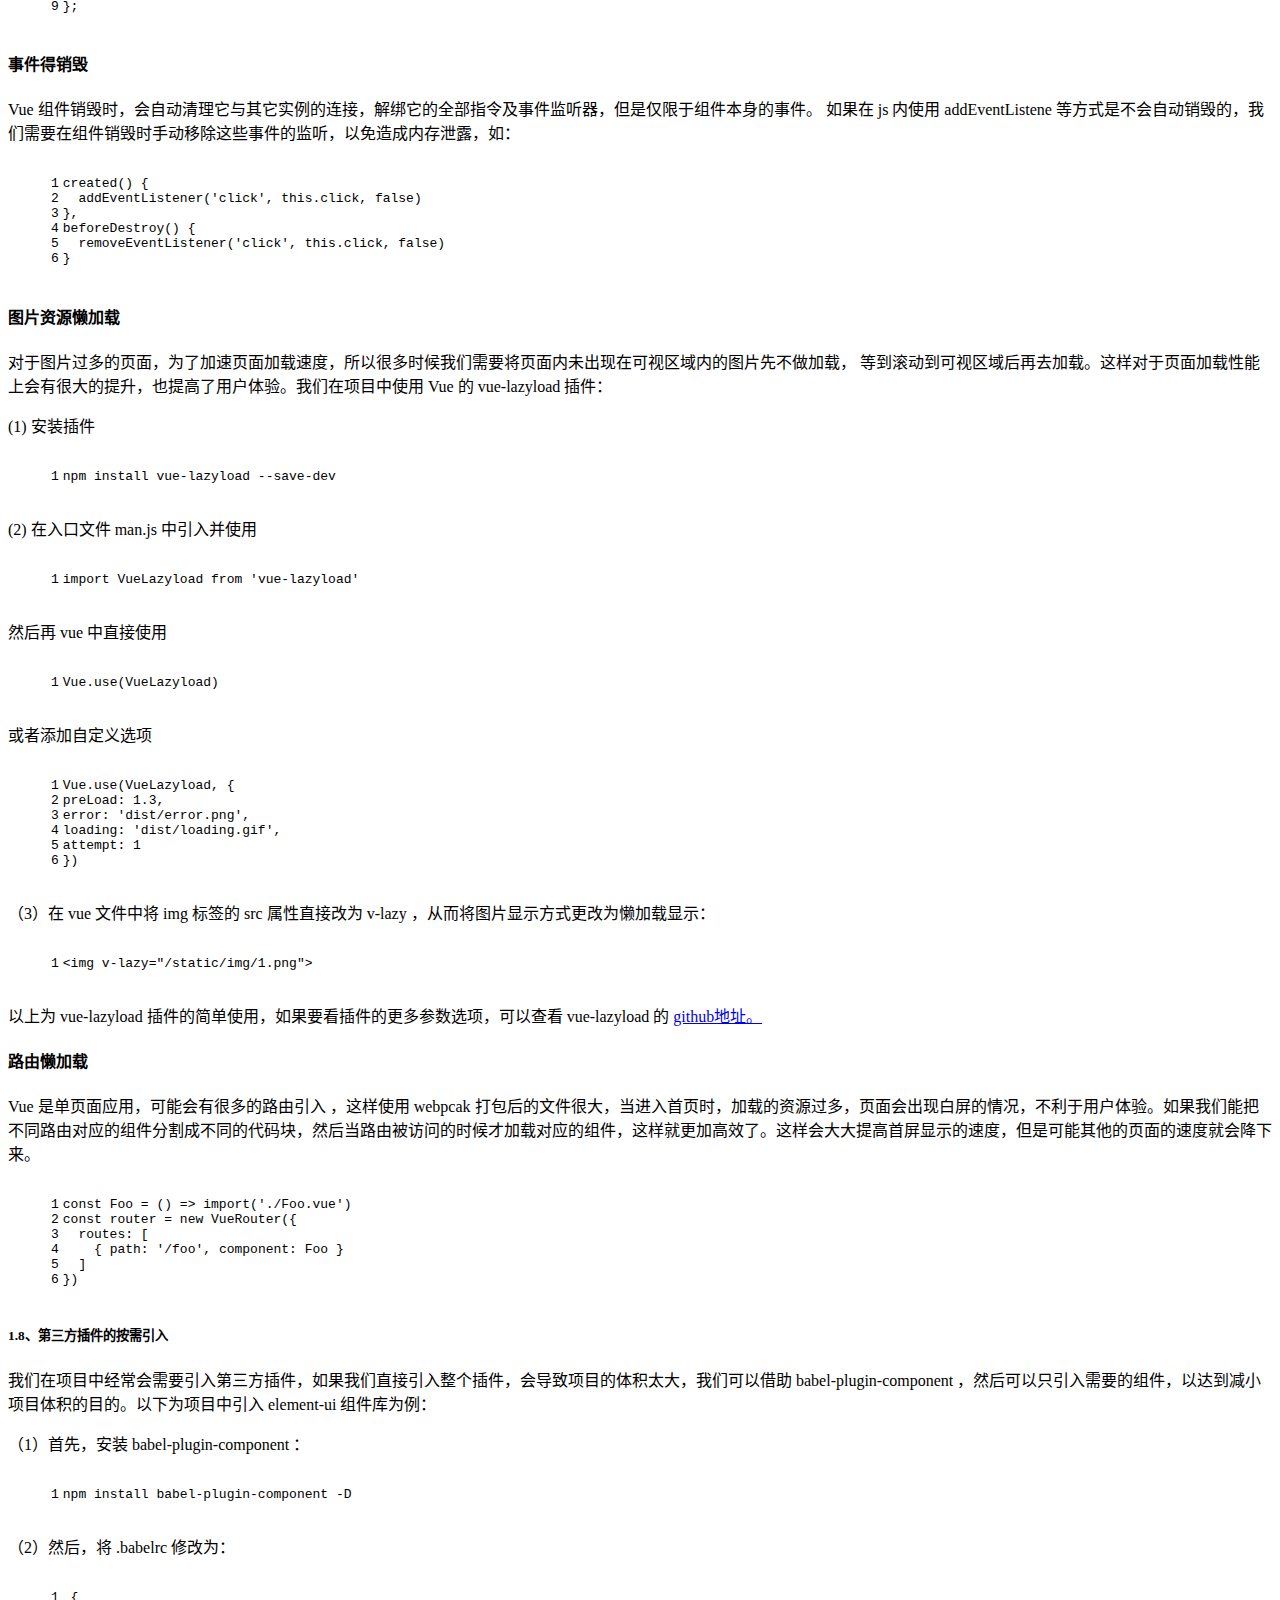
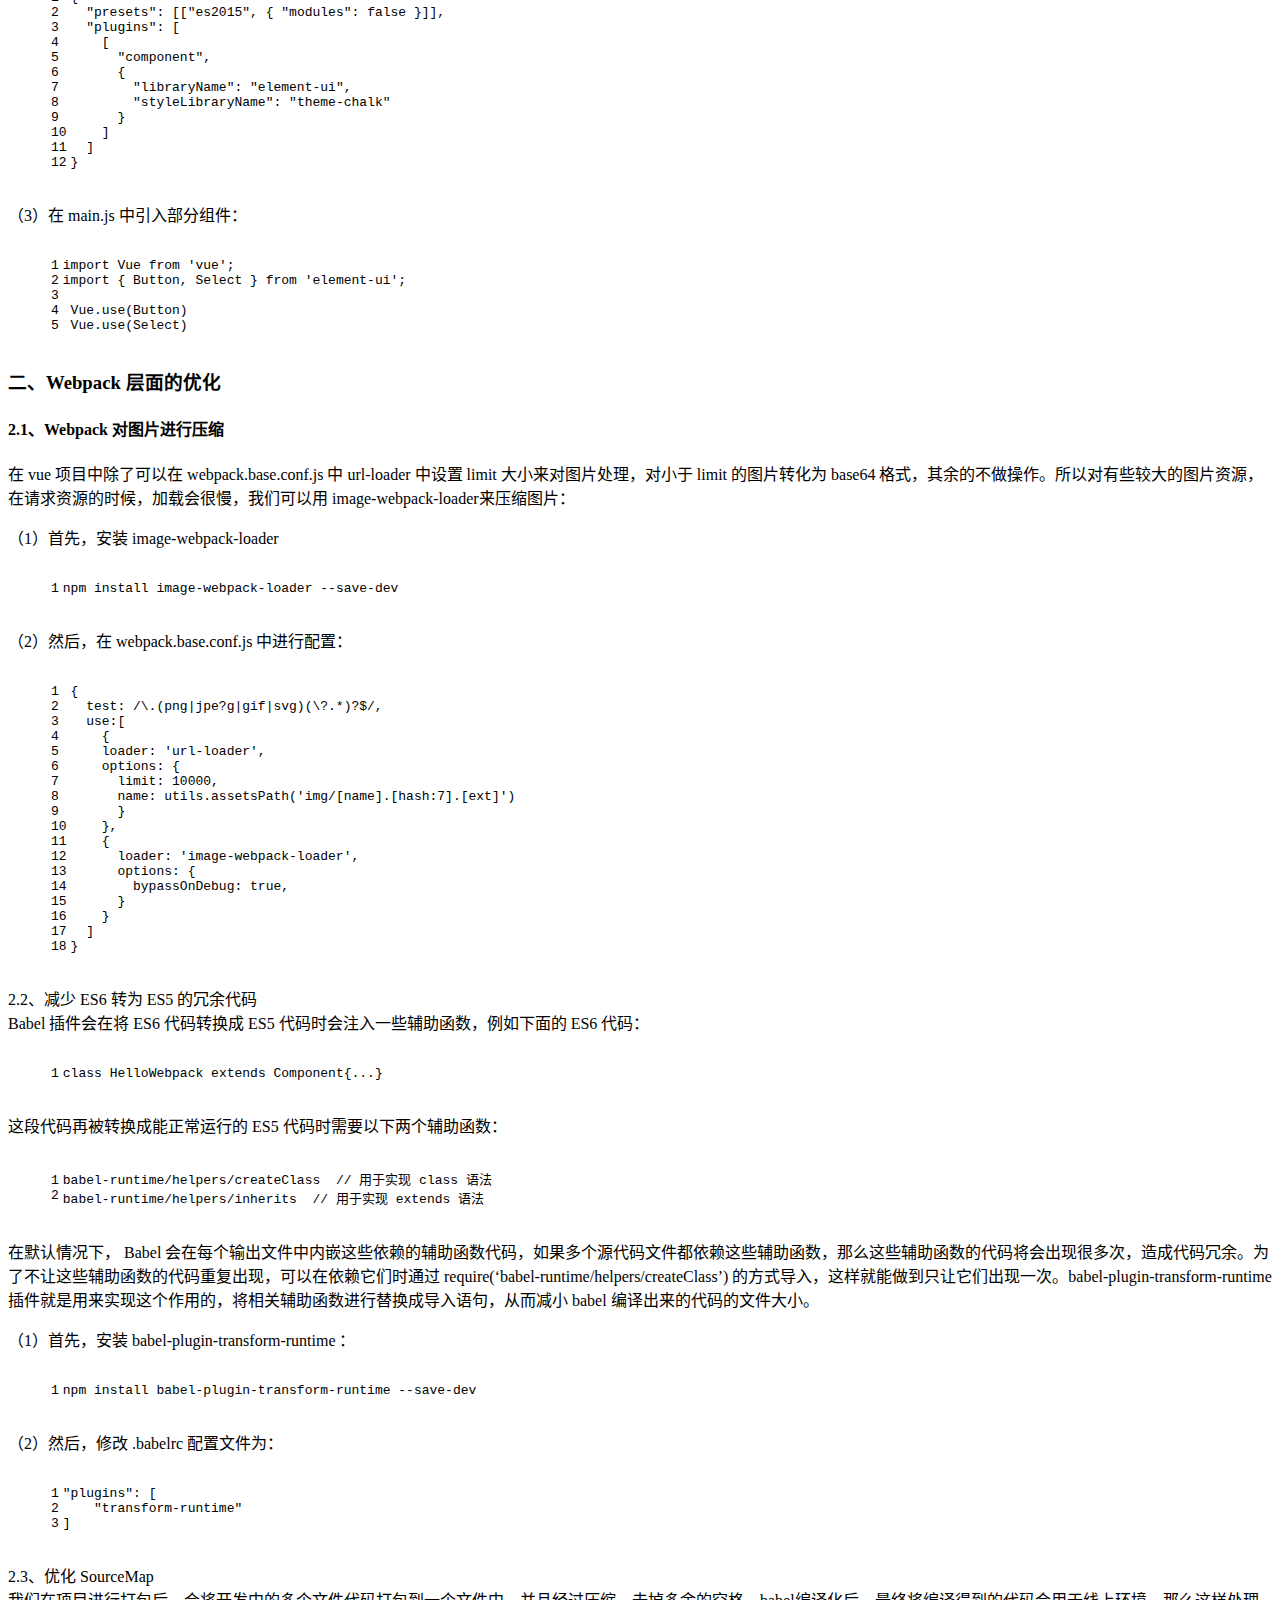
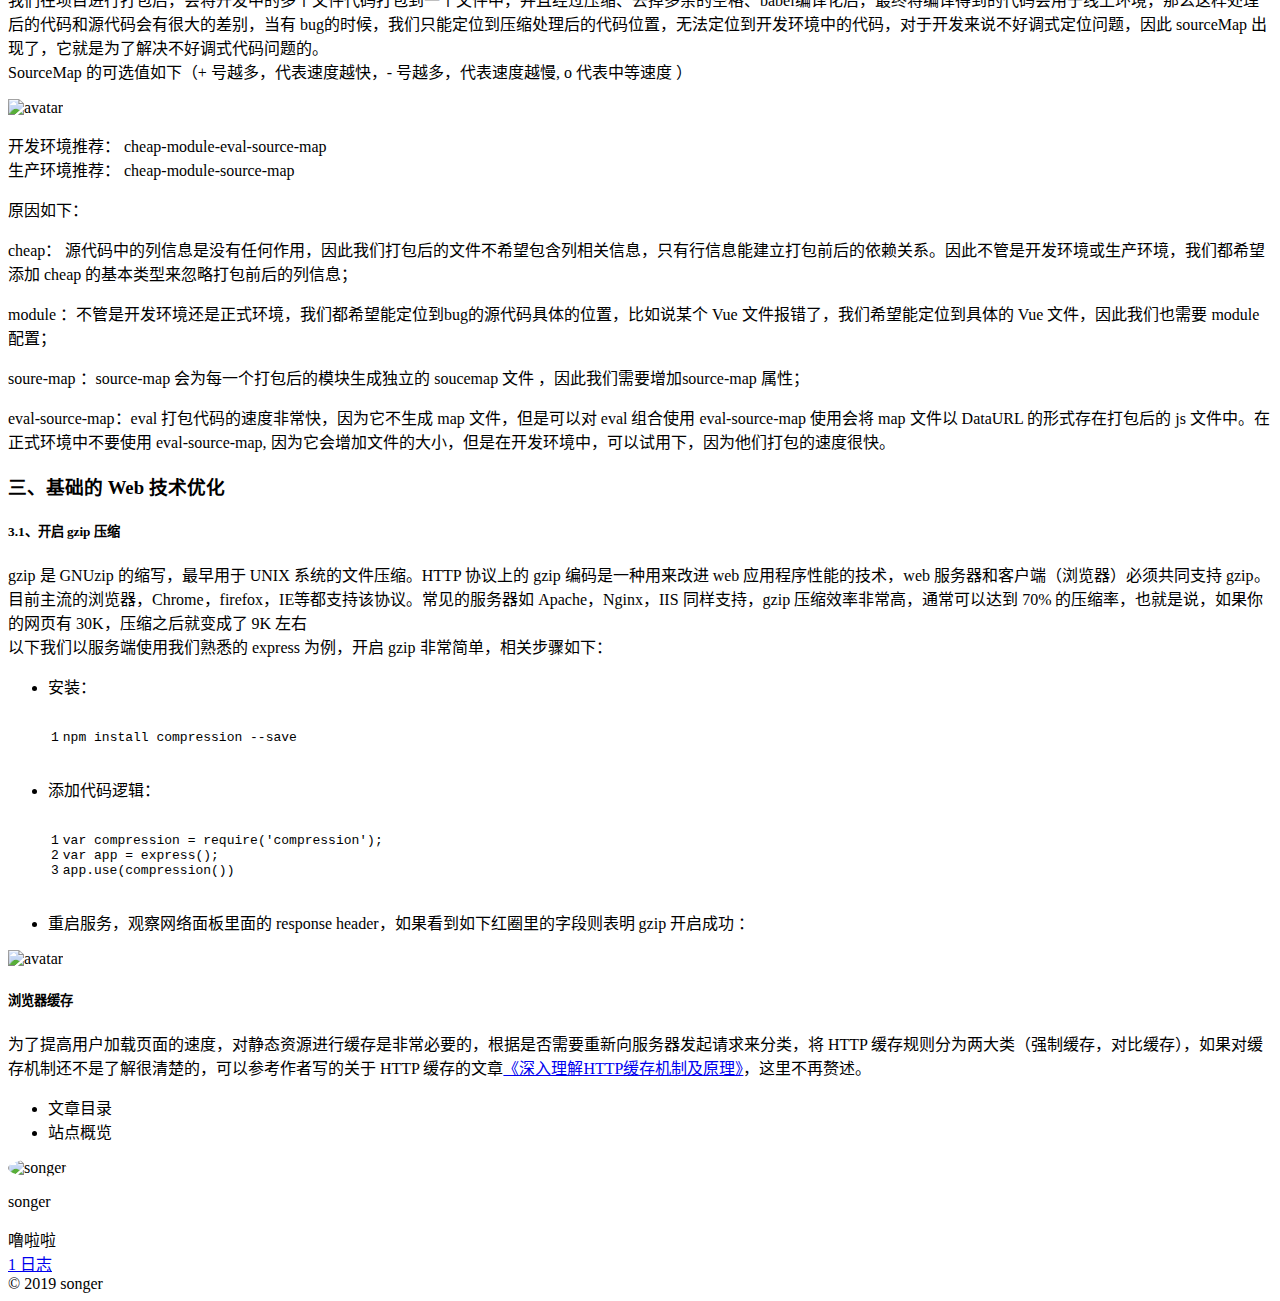
==== commit 3abe8620: "Site updated: 2019-11-25 11:24:02" ====
--- a/index.html
+++ b/index.html
@@ -1,187 +1,447 @@
-<!DOCTYPE html>
-<html>
-<head>
-  <meta charset="utf-8">
-  
-
-  
-  <title>Hexo</title>
-  <meta name="viewport" content="width=device-width, initial-scale=1, maximum-scale=1">
-  <meta property="og:type" content="website">
-<meta property="og:title" content="Hexo">
+<!DOCTYPE html>
+<html lang="zh-CN">
+<head>
+  <meta charset="UTF-8">
+<meta name="viewport" content="width=device-width, initial-scale=1, maximum-scale=2">
+<meta name="theme-color" content="#222">
+<meta name="generator" content="Hexo 4.0.0">
+  <link rel="apple-touch-icon" sizes="180x180" href="/hexo/images/apple-touch-icon-next.png">
+  <link rel="icon" type="image/png" sizes="32x32" href="/hexo/images/favicon-32x32-next.png">
+  <link rel="icon" type="image/png" sizes="16x16" href="/hexo/images/favicon-16x16-next.png">
+  <link rel="mask-icon" href="/hexo/images/logo.svg" color="#222">
+
+<link rel="stylesheet" href="/hexo/css/main.css">
+
+
+<link rel="stylesheet" href="/hexo/lib/font-awesome/css/font-awesome.min.css">
+
+
+<script id="hexo-configurations">
+  var NexT = window.NexT || {};
+  var CONFIG = {
+    root: '/hexo/',
+    scheme: 'Gemini',
+    version: '7.4.2',
+    exturl: false,
+    sidebar: {"position":"left","display":"post","offset":12,"onmobile":false},
+    copycode: {"enable":false,"show_result":false,"style":null},
+    back2top: {"enable":true,"sidebar":false,"scrollpercent":false},
+    bookmark: {"enable":false,"color":"#222","save":"auto"},
+    fancybox: false,
+    mediumzoom: false,
+    lazyload: false,
+    pangu: false,
+    algolia: {
+      appID: '',
+      apiKey: '',
+      indexName: '',
+      hits: {"per_page":10},
+      labels: {"input_placeholder":"Search for Posts","hits_empty":"We didn't find any results for the search: ${query}","hits_stats":"${hits} results found in ${time} ms"}
+    },
+    localsearch: {"enable":false,"trigger":"auto","top_n_per_article":1,"unescape":false,"preload":false},
+    path: '',
+    motion: {"enable":true,"async":false,"transition":{"post_block":"fadeIn","post_header":"slideDownIn","post_body":"slideDownIn","coll_header":"slideLeftIn","sidebar":"slideUpIn"}},
+    translation: {
+      copy_button: '复制',
+      copy_success: '复制成功',
+      copy_failure: '复制失败'
+    },
+    sidebarPadding: 40
+  };
+</script>
+
+  <meta name="description" content="噜啦啦">
+<meta property="og:type" content="website">
+<meta property="og:title" content="songer blogs">
 <meta property="og:url" content="http:&#x2F;&#x2F;yoursite.com&#x2F;index.html">
-<meta property="og:site_name" content="Hexo">
-<meta property="og:locale" content="en">
-<meta name="twitter:card" content="summary">
-  
-    <link rel="alternate" href="/hexo/atom.xml" title="Hexo" type="application/atom+xml">
-  
-  
-    <link rel="icon" href="/favicon.png">
-  
-  
-    <link href="//fonts.googleapis.com/css?family=Source+Code+Pro" rel="stylesheet" type="text/css">
-  
-  <link rel="stylesheet" href="/hexo/css/style.css">
-</head>
-
-<body>
-  <div id="container">
-    <div id="wrap">
-      <header id="header">
-  <div id="banner"></div>
-  <div id="header-outer" class="outer">
-    <div id="header-title" class="inner">
-      <h1 id="logo-wrap">
-        <a href="/hexo/" id="logo">Hexo</a>
-      </h1>
+<meta property="og:site_name" content="songer blogs">
+<meta property="og:description" content="噜啦啦">
+<meta property="og:locale" content="zh-CN">
+<meta name="twitter:card" content="summary">
+
+<link rel="canonical" href="http://yoursite.com/">
+
+
+<script id="page-configurations">
+  // https://hexo.io/docs/variables.html
+  CONFIG.page = {
+    sidebar: "",
+    isHome: true,
+    isPost: false,
+    isPage: false,
+    isArchive: false
+  };
+</script>
+
+  <title>songer blogs</title>
+  
+
+
+
+
+
+
+
+
+  <noscript>
+  <style>
+  .use-motion .brand,
+  .use-motion .menu-item,
+  .sidebar-inner,
+  .use-motion .post-block,
+  .use-motion .pagination,
+  .use-motion .comments,
+  .use-motion .post-header,
+  .use-motion .post-body,
+  .use-motion .collection-header { opacity: initial; }
+
+  .use-motion .site-title,
+  .use-motion .site-subtitle {
+    opacity: initial;
+    top: initial;
+  }
+
+  .use-motion .logo-line-before i { left: initial; }
+  .use-motion .logo-line-after i { right: initial; }
+  </style>
+</noscript>
+
+</head>
+
+<body itemscope itemtype="http://schema.org/WebPage">
+  <div class="container use-motion">
+    <div class="headband"></div>
+
+    <header class="header" itemscope itemtype="http://schema.org/WPHeader">
+      <div class="header-inner"><div class="site-brand-container">
+  <div class="site-meta">
+
+    <div>
+      <a href="/hexo/" class="brand" rel="start">
+        <span class="logo-line-before"><i></i></span>
+        <span class="site-title">songer blogs</span>
+        <span class="logo-line-after"><i></i></span>
+      </a>
+    </div>
+  </div>
+
+  <div class="site-nav-toggle">
+    <div class="toggle" aria-label="切换导航栏">
+      <span class="toggle-line toggle-line-first"></span>
+      <span class="toggle-line toggle-line-middle"></span>
+      <span class="toggle-line toggle-line-last"></span>
+    </div>
+  </div>
+</div>
+
+
+<nav class="site-nav">
+  
+  <ul id="menu" class="menu">
+        <li class="menu-item menu-item-home">
+
+    <a href="/hexo/" rel="section"><i class="fa fa-fw fa-home"></i>首页</a>
+
+  </li>
+        <li class="menu-item menu-item-archives">
+
+    <a href="/hexo/archives/" rel="section"><i class="fa fa-fw fa-archive"></i>归档</a>
+
+  </li>
+  </ul>
+
+</nav>
+</div>
+    </header>
+
+    
+  <div class="back-to-top">
+    <i class="fa fa-arrow-up"></i>
+    <span>0%</span>
+  </div>
+
+
+    <main class="main">
+      <div class="main-inner">
+        <div class="content-wrap">
+          
+
+          <div class="content">
+            
+
+  <div class="posts-expand">
+        
+  
+  
+  <article itemscope itemtype="http://schema.org/Article" class="post-block home" lang="zh-CN">
+    <link itemprop="mainEntityOfPage" href="http://yoursite.com/hexo/2019/10/24/2019-10-24/">
+
+    <span hidden itemprop="author" itemscope itemtype="http://schema.org/Person">
+      <meta itemprop="image" content="/hexo/images/avatar.png">
+      <meta itemprop="name" content="songer">
+      <meta itemprop="description" content="噜啦啦">
+    </span>
+
+    <span hidden itemprop="publisher" itemscope itemtype="http://schema.org/Organization">
+      <meta itemprop="name" content="songer blogs">
+    </span>
+      <header class="post-header">
+        <h1 class="post-title" itemprop="name headline">
+          
+            <a href="/hexo/2019/10/24/2019-10-24/" class="post-title-link" itemprop="url">VUE项目性能优化</a>
+        </h1>
+
+        <div class="post-meta">
+            <span class="post-meta-item">
+              <span class="post-meta-item-icon">
+                <i class="fa fa-calendar-o"></i>
+              </span>
+              <span class="post-meta-item-text">发表于</span>
+
+              <time title="创建时间：2019-10-24 14:34:10" itemprop="dateCreated datePublished" datetime="2019-10-24T14:34:10+08:00">2019-10-24</time>
+            </span>
+              <span class="post-meta-item">
+                <span class="post-meta-item-icon">
+                  <i class="fa fa-calendar-check-o"></i>
+                </span>
+                <span class="post-meta-item-text">更新于</span>
+                <time title="修改时间：2019-11-25 11:22:05" itemprop="dateModified" datetime="2019-11-25T11:22:05+08:00">2019-11-25</time>
+              </span>
+
+          
+
+        </div>
+      </header>
+
+    
+    
+    
+    <div class="post-body" itemprop="articleBody">
+
+      
+          <h3 id="代码层面"><a href="#代码层面" class="headerlink" title="代码层面"></a>代码层面</h3><h4 id="v-if和v-show区分使用场景"><a href="#v-if和v-show区分使用场景" class="headerlink" title="v-if和v-show区分使用场景"></a><strong>v-if</strong>和<strong>v-show</strong>区分使用场景</h4><p>v-if 是 真正 的条件渲染，因为它会确保在切换过程中条件块内的事件监听器和子组件适当地被销毁和重建；也是惰性的：如果在初始渲染时条件为假，则什么也不做——直到条件第一次变为真时，才会开始渲染条件块。<br>v-show 就简单得多， 不管初始条件是什么，元素总是会被渲染，并且只是简单地基于 CSS 的 display 属性进行切换。<br>所以，v-if 适用于在运行时很少改变条件，不需要频繁切换条件的场景；v-show 则适用于需要非常频繁切换条件的场景。</p>
+<h4 id="computed-和-watch-区分使用场景"><a href="#computed-和-watch-区分使用场景" class="headerlink" title="computed 和 watch  区分使用场景"></a><strong>computed</strong> 和 <strong>watch</strong>  区分使用场景</h4><p>computed： 是计算属性，依赖其它属性值，并且 computed 的值有缓存，只有它依赖的属性值发生改变，下一次获取 computed 的值时才会重新计算 computed  的值；<br>watch： 更多的是「观察」的作用，类似于某些数据的监听回调 ，每当监听的数据变化时都会执行回调进行后续操作；</p>
+<blockquote>
+<p>运用场景：</p>
+</blockquote>
+<ul>
+<li>当我们需要进行数值计算，并且依赖于其它数据时，应该使用 computed，因为可以利用 computed 的缓存特性，避免每次获取值时，都要重新计算</li>
+<li>当我们需要在数据变化时执行异步或开销较大的操作时，应该使用 watch，使用 watch 选项允许我们执行异步操作 ( 访问一个 API )，限制我们执行该操作的频率，并在我们得到最终结果前，设置中间状态。这些都是计算属性无法做到的</li>
+</ul>
+<h4 id="v-for-遍历必须为-item-添加-key，且避免同时使用-v-if"><a href="#v-for-遍历必须为-item-添加-key，且避免同时使用-v-if" class="headerlink" title="v-for 遍历必须为 item 添加 key，且避免同时使用 v-if"></a>v-for 遍历必须为 item 添加 key，且避免同时使用 v-if</h4><ul>
+<li>在列表数据进行遍历渲染时，需要为每一项 item 设置唯一 key 值，方便 Vue.js 内部机制精准找到该条列表数据。当 state 更新时，新的状态值和旧的状态值对比，较快地定位到 diff</li>
+</ul>
+<blockquote>
+<p>推荐</p>
+</blockquote>
+<figure class="highlight javascript"><table><tr><td class="gutter"><pre><span class="line">1</span><br><span class="line">2</span><br><span class="line">3</span><br><span class="line">4</span><br><span class="line">5</span><br><span class="line">6</span><br><span class="line">7</span><br><span class="line">8</span><br><span class="line">9</span><br><span class="line">10</span><br><span class="line">11</span><br><span class="line">12</span><br><span class="line">13</span><br><span class="line">14</span><br></pre></td><td class="code"><pre><span class="line">&lt;ul&gt;</span><br><span class="line">  &lt;li</span><br><span class="line">    v-<span class="keyword">for</span>=<span class="string">"user in activeUsers"</span></span><br><span class="line">    :key=<span class="string">"user.id"</span>&gt;</span><br><span class="line">    &#123;&#123; user.name &#125;&#125;</span><br><span class="line">  &lt;<span class="regexp">/li&gt;</span></span><br><span class="line"><span class="regexp">&lt;/u</span>l&gt;</span><br><span class="line">computed: &#123;</span><br><span class="line">  activeUsers: <span class="function"><span class="keyword">function</span> (<span class="params"></span>) </span>&#123;</span><br><span class="line">    <span class="keyword">return</span> <span class="keyword">this</span>.users.filter(<span class="function"><span class="keyword">function</span> (<span class="params">user</span>) </span>&#123;</span><br><span class="line">	 <span class="keyword">return</span> user.isActive</span><br><span class="line">    &#125;)</span><br><span class="line">  &#125;</span><br><span class="line">&#125;</span><br></pre></td></tr></table></figure>
+
+<blockquote>
+<p>不推荐</p>
+</blockquote>
+<figure class="highlight stylus"><table><tr><td class="gutter"><pre><span class="line">1</span><br><span class="line">2</span><br><span class="line">3</span><br><span class="line">4</span><br><span class="line">5</span><br><span class="line">6</span><br><span class="line">7</span><br><span class="line">8</span><br></pre></td><td class="code"><pre><span class="line">&lt;ul&gt;</span><br><span class="line">  &lt;li</span><br><span class="line">    v-<span class="keyword">for</span>=<span class="string">"user in users"</span></span><br><span class="line">    v-<span class="keyword">if</span>=<span class="string">"user.isActive"</span></span><br><span class="line">    :key=<span class="string">"user.id"</span>&gt;</span><br><span class="line">    &#123;&#123; user<span class="selector-class">.name</span> &#125;&#125;</span><br><span class="line">  &lt;/li&gt;</span><br><span class="line">&lt;/ul&gt;</span><br></pre></td></tr></table></figure>
+
+<h4 id="长列表性能优化"><a href="#长列表性能优化" class="headerlink" title="长列表性能优化"></a>长列表性能优化</h4><p>Vue 会通过 Object.defineProperty 对数据进行劫持，来实现视图响应数据的变化，然而有些时候我们的组件就是纯粹的数据展示，不会有任何改变，我们就不需要 Vue 来劫持我们的数据，在大量数据展示的情况下，这能够很明显的减少组件初始化的时间，那如何禁止 Vue 劫持我们的数据呢？可以通过 Object.freeze 方法来冻结一个对象，一旦被冻结的对象就再也不能被修改了</p>
+<figure class="highlight routeros"><table><tr><td class="gutter"><pre><span class="line">1</span><br><span class="line">2</span><br><span class="line">3</span><br><span class="line">4</span><br><span class="line">5</span><br><span class="line">6</span><br><span class="line">7</span><br><span class="line">8</span><br><span class="line">9</span><br></pre></td><td class="code"><pre><span class="line"><span class="builtin-name">export</span><span class="built_in"> default </span>&#123;</span><br><span class="line">  data: () =&gt; (&#123;</span><br><span class="line">    users: &#123;&#125;</span><br><span class="line">  &#125;),</span><br><span class="line">  async created() &#123;</span><br><span class="line">    const<span class="built_in"> users </span>= await axios.<span class="builtin-name">get</span>(<span class="string">"/api/users"</span>);</span><br><span class="line">    this.users = Object.freeze(users);</span><br><span class="line">  &#125;</span><br><span class="line">&#125;;</span><br></pre></td></tr></table></figure>
+
+<h4 id="事件得销毁"><a href="#事件得销毁" class="headerlink" title="事件得销毁"></a>事件得销毁</h4><p>Vue 组件销毁时，会自动清理它与其它实例的连接，解绑它的全部指令及事件监听器，但是仅限于组件本身的事件。 如果在 js 内使用 addEventListene 等方式是不会自动销毁的，我们需要在组件销毁时手动移除这些事件的监听，以免造成内存泄露，如：</p>
+<figure class="highlight stylus"><table><tr><td class="gutter"><pre><span class="line">1</span><br><span class="line">2</span><br><span class="line">3</span><br><span class="line">4</span><br><span class="line">5</span><br><span class="line">6</span><br></pre></td><td class="code"><pre><span class="line"><span class="function"><span class="title">created</span><span class="params">()</span></span> &#123;</span><br><span class="line">  addEventListener(<span class="string">'click'</span>, this<span class="selector-class">.click</span>, false)</span><br><span class="line">&#125;,</span><br><span class="line"><span class="function"><span class="title">beforeDestroy</span><span class="params">()</span></span> &#123;</span><br><span class="line">  removeEventListener(<span class="string">'click'</span>, this<span class="selector-class">.click</span>, false)</span><br><span class="line">&#125;</span><br></pre></td></tr></table></figure>
+
+<h4 id="图片资源懒加载"><a href="#图片资源懒加载" class="headerlink" title="图片资源懒加载"></a>图片资源懒加载</h4><p>对于图片过多的页面，为了加速页面加载速度，所以很多时候我们需要将页面内未出现在可视区域内的图片先不做加载， 等到滚动到可视区域后再去加载。这样对于页面加载性能上会有很大的提升，也提高了用户体验。我们在项目中使用 Vue 的 vue-lazyload 插件：</p>
+<p>(1) 安装插件</p>
+<figure class="highlight q"><table><tr><td class="gutter"><pre><span class="line">1</span><br></pre></td><td class="code"><pre><span class="line">npm install vue-lazyload --<span class="built_in">save</span>-<span class="built_in">dev</span></span><br></pre></td></tr></table></figure>
+<p>(2) 在入口文件 man.js 中引入并使用</p>
+<figure class="highlight clean"><table><tr><td class="gutter"><pre><span class="line">1</span><br></pre></td><td class="code"><pre><span class="line"><span class="keyword">import</span> VueLazyload <span class="keyword">from</span> <span class="string">'vue-lazyload'</span></span><br></pre></td></tr></table></figure>
+<p>然后再 vue 中直接使用</p>
+<figure class="highlight reasonml"><table><tr><td class="gutter"><pre><span class="line">1</span><br></pre></td><td class="code"><pre><span class="line"><span class="module-access"><span class="module"><span class="identifier">Vue</span>.</span></span>use(VueLazyload)</span><br></pre></td></tr></table></figure>
+<p>或者添加自定义选项</p>
+<figure class="highlight subunit"><table><tr><td class="gutter"><pre><span class="line">1</span><br><span class="line">2</span><br><span class="line">3</span><br><span class="line">4</span><br><span class="line">5</span><br><span class="line">6</span><br></pre></td><td class="code"><pre><span class="line">Vue.use(VueLazyload, &#123;</span><br><span class="line">preLoad: 1.3,</span><br><span class="line"><span class="keyword">error: </span>'dist/error.png',</span><br><span class="line">loading: 'dist/loading.gif',</span><br><span class="line">attempt: 1</span><br><span class="line">&#125;)</span><br></pre></td></tr></table></figure>
+<p>（3）在 vue 文件中将 img 标签的 src 属性直接改为 v-lazy ，从而将图片显示方式更改为懒加载显示：</p>
+<figure class="highlight routeros"><table><tr><td class="gutter"><pre><span class="line">1</span><br></pre></td><td class="code"><pre><span class="line">&lt;img <span class="attribute">v-lazy</span>=<span class="string">"/static/img/1.png"</span>&gt;</span><br></pre></td></tr></table></figure>
+<p>以上为 vue-lazyload 插件的简单使用，如果要看插件的更多参数选项，可以查看 vue-lazyload 的 <a href="https://github.com/hilongjw/vue-lazyload" target="_blank" rel="noopener">github地址。</a> </p>
+<h4 id="路由懒加载"><a href="#路由懒加载" class="headerlink" title="路由懒加载"></a>路由懒加载</h4><p>Vue  是单页面应用，可能会有很多的路由引入 ，这样使用 webpcak 打包后的文件很大，当进入首页时，加载的资源过多，页面会出现白屏的情况，不利于用户体验。如果我们能把不同路由对应的组件分割成不同的代码块，然后当路由被访问的时候才加载对应的组件，这样就更加高效了。这样会大大提高首屏显示的速度，但是可能其他的页面的速度就会降下来。</p>
+<figure class="highlight javascript"><table><tr><td class="gutter"><pre><span class="line">1</span><br><span class="line">2</span><br><span class="line">3</span><br><span class="line">4</span><br><span class="line">5</span><br><span class="line">6</span><br></pre></td><td class="code"><pre><span class="line"><span class="keyword">const</span> Foo = <span class="function"><span class="params">()</span> =&gt;</span> <span class="keyword">import</span>(<span class="string">'./Foo.vue'</span>)</span><br><span class="line"><span class="keyword">const</span> router = <span class="keyword">new</span> VueRouter(&#123;</span><br><span class="line">  routes: [</span><br><span class="line">    &#123; <span class="attr">path</span>: <span class="string">'/foo'</span>, <span class="attr">component</span>: Foo &#125;</span><br><span class="line">  ]</span><br><span class="line">&#125;)</span><br></pre></td></tr></table></figure>
+
+<h5 id="1-8、第三方插件的按需引入"><a href="#1-8、第三方插件的按需引入" class="headerlink" title="1.8、第三方插件的按需引入"></a>1.8、第三方插件的按需引入</h5><p>我们在项目中经常会需要引入第三方插件，如果我们直接引入整个插件，会导致项目的体积太大，我们可以借助 babel-plugin-component ，然后可以只引入需要的组件，以达到减小项目体积的目的。以下为项目中引入 element-ui 组件库为例：</p>
+<p>（1）首先，安装 babel-plugin-component ：</p>
+<figure class="highlight mipsasm"><table><tr><td class="gutter"><pre><span class="line">1</span><br></pre></td><td class="code"><pre><span class="line">npm <span class="keyword">install </span><span class="keyword">babel-plugin-component </span>-D</span><br></pre></td></tr></table></figure>
+<p>（2）然后，将 .babelrc 修改为：</p>
+<figure class="highlight json"><table><tr><td class="gutter"><pre><span class="line">1</span><br><span class="line">2</span><br><span class="line">3</span><br><span class="line">4</span><br><span class="line">5</span><br><span class="line">6</span><br><span class="line">7</span><br><span class="line">8</span><br><span class="line">9</span><br><span class="line">10</span><br><span class="line">11</span><br><span class="line">12</span><br></pre></td><td class="code"><pre><span class="line">&#123;</span><br><span class="line">  <span class="attr">"presets"</span>: [[<span class="string">"es2015"</span>, &#123; <span class="attr">"modules"</span>: <span class="literal">false</span> &#125;]],</span><br><span class="line">  <span class="attr">"plugins"</span>: [</span><br><span class="line">    [</span><br><span class="line">      <span class="string">"component"</span>,</span><br><span class="line">      &#123;</span><br><span class="line">        <span class="attr">"libraryName"</span>: <span class="string">"element-ui"</span>,</span><br><span class="line">        <span class="attr">"styleLibraryName"</span>: <span class="string">"theme-chalk"</span></span><br><span class="line">      &#125;</span><br><span class="line">    ]</span><br><span class="line">  ]</span><br><span class="line">&#125;</span><br></pre></td></tr></table></figure>
+<p>（3）在 main.js 中引入部分组件：</p>
+<figure class="highlight pgsql"><table><tr><td class="gutter"><pre><span class="line">1</span><br><span class="line">2</span><br><span class="line">3</span><br><span class="line">4</span><br><span class="line">5</span><br></pre></td><td class="code"><pre><span class="line"><span class="keyword">import</span> Vue <span class="keyword">from</span> <span class="string">'vue'</span>;</span><br><span class="line"><span class="keyword">import</span> &#123; Button, <span class="keyword">Select</span> &#125; <span class="keyword">from</span> <span class="string">'element-ui'</span>;</span><br><span class="line"></span><br><span class="line"> Vue.use(Button)</span><br><span class="line"> Vue.use(<span class="keyword">Select</span>)</span><br></pre></td></tr></table></figure>
+
+<h3 id="二、Webpack-层面的优化"><a href="#二、Webpack-层面的优化" class="headerlink" title="二、Webpack 层面的优化"></a>二、Webpack 层面的优化</h3><h4 id="2-1、Webpack-对图片进行压缩"><a href="#2-1、Webpack-对图片进行压缩" class="headerlink" title="2.1、Webpack 对图片进行压缩"></a>2.1、Webpack 对图片进行压缩</h4><p>在 vue 项目中除了可以在 webpack.base.conf.js 中 url-loader 中设置 limit 大小来对图片处理，对小于 limit 的图片转化为 base64 格式，其余的不做操作。所以对有些较大的图片资源，在请求资源的时候，加载会很慢，我们可以用 image-webpack-loader来压缩图片：</p>
+<p>（1）首先，安装 image-webpack-loader </p>
+<figure class="highlight maxima"><table><tr><td class="gutter"><pre><span class="line">1</span><br></pre></td><td class="code"><pre><span class="line">npm install <span class="built_in">image</span>-webpack-loader --<span class="built_in">save</span>-dev</span><br></pre></td></tr></table></figure>
+<p>（2）然后，在 webpack.base.conf.js 中进行配置：</p>
+<figure class="highlight clojure"><table><tr><td class="gutter"><pre><span class="line">1</span><br><span class="line">2</span><br><span class="line">3</span><br><span class="line">4</span><br><span class="line">5</span><br><span class="line">6</span><br><span class="line">7</span><br><span class="line">8</span><br><span class="line">9</span><br><span class="line">10</span><br><span class="line">11</span><br><span class="line">12</span><br><span class="line">13</span><br><span class="line">14</span><br><span class="line">15</span><br><span class="line">16</span><br><span class="line">17</span><br><span class="line">18</span><br></pre></td><td class="code"><pre><span class="line">&#123;</span><br><span class="line">  test: /\.(<span class="name">png</span>|jpe?g|gif|svg)(\?.*)?$/,</span><br><span class="line">  use:[</span><br><span class="line">    &#123;</span><br><span class="line">    loader: 'url-loader',</span><br><span class="line">    options: &#123;</span><br><span class="line">      limit: <span class="number">10000</span>,</span><br><span class="line">      name: utils.assetsPath(<span class="name">'img/</span>[name].[hash:7].[ext]')</span><br><span class="line">      &#125;</span><br><span class="line">    &#125;,</span><br><span class="line">    &#123;</span><br><span class="line">      loader: 'image-webpack-loader',</span><br><span class="line">      options: &#123;</span><br><span class="line">        bypassOnDebug: <span class="literal">true</span>,</span><br><span class="line">      &#125;</span><br><span class="line">    &#125;</span><br><span class="line">  ]</span><br><span class="line">&#125;</span><br></pre></td></tr></table></figure>
+
+<p>2.2、减少 ES6 转为 ES5 的冗余代码<br>Babel 插件会在将 ES6 代码转换成 ES5 代码时会注入一些辅助函数，例如下面的 ES6 代码：</p>
+<figure class="highlight scala"><table><tr><td class="gutter"><pre><span class="line">1</span><br></pre></td><td class="code"><pre><span class="line"><span class="class"><span class="keyword">class</span> <span class="title">HelloWebpack</span> <span class="keyword">extends</span> <span class="title">Component</span></span>&#123;...&#125;</span><br></pre></td></tr></table></figure>
+
+<p>这段代码再被转换成能正常运行的 ES5 代码时需要以下两个辅助函数：</p>
+<figure class="highlight gradle"><table><tr><td class="gutter"><pre><span class="line">1</span><br><span class="line">2</span><br></pre></td><td class="code"><pre><span class="line">babel-<span class="keyword">runtime</span><span class="regexp">/helpers/</span>createClass  <span class="comment">// 用于实现 class 语法</span></span><br><span class="line">babel-<span class="keyword">runtime</span><span class="regexp">/helpers/i</span>nherits  <span class="comment">// 用于实现 extends 语法</span></span><br></pre></td></tr></table></figure>
+<p>在默认情况下， Babel 会在每个输出文件中内嵌这些依赖的辅助函数代码，如果多个源代码文件都依赖这些辅助函数，那么这些辅助函数的代码将会出现很多次，造成代码冗余。为了不让这些辅助函数的代码重复出现，可以在依赖它们时通过 require(‘babel-runtime/helpers/createClass’) 的方式导入，这样就能做到只让它们出现一次。babel-plugin-transform-runtime 插件就是用来实现这个作用的，将相关辅助函数进行替换成导入语句，从而减小 babel 编译出来的代码的文件大小。</p>
+<p>（1）首先，安装 babel-plugin-transform-runtime ：</p>
+<figure class="highlight sql"><table><tr><td class="gutter"><pre><span class="line">1</span><br></pre></td><td class="code"><pre><span class="line">npm <span class="keyword">install</span> babel-<span class="keyword">plugin</span>-transform-runtime <span class="comment">--save-dev</span></span><br></pre></td></tr></table></figure>
+<p>（2）然后，修改 .babelrc 配置文件为：</p>
+<figure class="highlight prolog"><table><tr><td class="gutter"><pre><span class="line">1</span><br><span class="line">2</span><br><span class="line">3</span><br></pre></td><td class="code"><pre><span class="line"><span class="string">"plugins"</span>: [</span><br><span class="line">    <span class="string">"transform-runtime"</span></span><br><span class="line">]</span><br></pre></td></tr></table></figure>
+<p>2.3、优化 SourceMap<br>我们在项目进行打包后，会将开发中的多个文件代码打包到一个文件中，并且经过压缩、去掉多余的空格、babel编译化后，最终将编译得到的代码会用于线上环境，那么这样处理后的代码和源代码会有很大的差别，当有 bug的时候，我们只能定位到压缩处理后的代码位置，无法定位到开发环境中的代码，对于开发来说不好调式定位问题，因此 sourceMap 出现了，它就是为了解决不好调式代码问题的。<br>SourceMap 的可选值如下（+ 号越多，代表速度越快，- 号越多，代表速度越慢, o 代表中等速度 ）</p>
+<p><img src="https://user-gold-cdn.xitu.io/2019/8/15/16c924653d8000ec?imageView2/0/w/1280/h/960/format/webp/ignore-error/1" alt="avatar"></p>
+<p>开发环境推荐： cheap-module-eval-source-map<br>生产环境推荐： cheap-module-source-map</p>
+<p>原因如下：</p>
+<p>cheap： 源代码中的列信息是没有任何作用，因此我们打包后的文件不希望包含列相关信息，只有行信息能建立打包前后的依赖关系。因此不管是开发环境或生产环境，我们都希望添加 cheap 的基本类型来忽略打包前后的列信息；</p>
+<p>module ：不管是开发环境还是正式环境，我们都希望能定位到bug的源代码具体的位置，比如说某个 Vue 文件报错了，我们希望能定位到具体的 Vue 文件，因此我们也需要 module 配置；</p>
+<p>soure-map ：source-map 会为每一个打包后的模块生成独立的 soucemap 文件 ，因此我们需要增加source-map 属性；</p>
+<p>eval-source-map：eval 打包代码的速度非常快，因为它不生成 map 文件，但是可以对 eval 组合使用 eval-source-map 使用会将 map 文件以 DataURL 的形式存在打包后的 js 文件中。在正式环境中不要使用 eval-source-map, 因为它会增加文件的大小，但是在开发环境中，可以试用下，因为他们打包的速度很快。</p>
+<h3 id="三、基础的-Web-技术优化"><a href="#三、基础的-Web-技术优化" class="headerlink" title="三、基础的 Web 技术优化"></a>三、基础的 Web 技术优化</h3><h5 id="3-1、开启-gzip-压缩"><a href="#3-1、开启-gzip-压缩" class="headerlink" title="3.1、开启 gzip 压缩"></a>3.1、开启 gzip 压缩</h5><p>gzip 是 GNUzip 的缩写，最早用于 UNIX 系统的文件压缩。HTTP 协议上的 gzip 编码是一种用来改进 web 应用程序性能的技术，web 服务器和客户端（浏览器）必须共同支持 gzip。目前主流的浏览器，Chrome，firefox，IE等都支持该协议。常见的服务器如 Apache，Nginx，IIS 同样支持，gzip 压缩效率非常高，通常可以达到 70% 的压缩率，也就是说，如果你的网页有 30K，压缩之后就变成了 9K 左右<br>以下我们以服务端使用我们熟悉的 express 为例，开启 gzip 非常简单，相关步骤如下：</p>
+<ul>
+<li>安装：</li>
+</ul>
+<figure class="highlight sql"><table><tr><td class="gutter"><pre><span class="line">1</span><br></pre></td><td class="code"><pre><span class="line">npm <span class="keyword">install</span> compression <span class="comment">--save</span></span><br></pre></td></tr></table></figure>
+<ul>
+<li>添加代码逻辑：</li>
+</ul>
+<figure class="highlight isbl"><table><tr><td class="gutter"><pre><span class="line">1</span><br><span class="line">2</span><br><span class="line">3</span><br></pre></td><td class="code"><pre><span class="line"><span class="variable">var</span> <span class="variable">compression</span> = <span class="function"><span class="title">require</span>(<span class="string">'compression'</span>);</span></span><br><span class="line"><span class="function"><span class="variable">var</span> <span class="variable">app</span> = <span class="title">express</span>();</span></span><br><span class="line"><span class="function"><span class="variable">app.use</span>(<span class="title">compression</span>())</span></span><br></pre></td></tr></table></figure>
+
+<ul>
+<li>重启服务，观察网络面板里面的 response header，如果看到如下红圈里的字段则表明 gzip 开启成功 ：</li>
+</ul>
+<p><img src="https://user-gold-cdn.xitu.io/2019/8/15/16c924653ef48d24?imageView2/0/w/1280/h/960/format/webp/ignore-error/1" alt="avatar"></p>
+<h5 id="浏览器缓存"><a href="#浏览器缓存" class="headerlink" title="浏览器缓存"></a>浏览器缓存</h5><p>为了提高用户加载页面的速度，对静态资源进行缓存是非常必要的，根据是否需要重新向服务器发起请求来分类，将 HTTP 缓存规则分为两大类（强制缓存，对比缓存），如果对缓存机制还不是了解很清楚的，可以参考作者写的关于 HTTP 缓存的文章<a href="https://juejin.im/post/5c93ba526fb9a070ca103898" target="_blank" rel="noopener">《深入理解HTTP缓存机制及原理》</a>，这里不再赘述。</p>
+
       
     </div>
-    <div id="header-inner" class="inner">
-      <nav id="main-nav">
-        <a id="main-nav-toggle" class="nav-icon"></a>
+
+    
+    
+    
+      <footer class="post-footer">
+        <div class="post-eof"></div>
+      </footer>
+  </article>
+  
+  
+  
+
+  </div>
+
+  
+
+
+
+          </div>
+          
+
+        </div>
+          
+  
+  <div class="toggle sidebar-toggle">
+    <span class="toggle-line toggle-line-first"></span>
+    <span class="toggle-line toggle-line-middle"></span>
+    <span class="toggle-line toggle-line-last"></span>
+  </div>
+
+  <aside class="sidebar">
+    <div class="sidebar-inner">
+
+      <ul class="sidebar-nav motion-element">
+        <li class="sidebar-nav-toc">
+          文章目录
+        </li>
+        <li class="sidebar-nav-overview">
+          站点概览
+        </li>
+      </ul>
+
+      <!--noindex-->
+      <div class="post-toc-wrap sidebar-panel">
+      </div>
+      <!--/noindex-->
+
+      <div class="site-overview-wrap sidebar-panel">
+        <div class="site-author motion-element" itemprop="author" itemscope itemtype="http://schema.org/Person">
+  <img class="site-author-image" style="border-radius:50%" itemprop="image" alt="songer"
+    src="/hexo/images/avatar.png">
+  <p class="site-author-name" itemprop="name">songer</p>
+  <div class="site-description" itemprop="description">噜啦啦</div>
+</div>
+<div class="site-state-wrap motion-element">
+  <nav class="site-state">
+      <div class="site-state-item site-state-posts">
+          <a href="/hexo/archives/">
         
-          <a class="main-nav-link" href="/hexo/">Home</a>
+          <span class="site-state-item-count">1</span>
+          <span class="site-state-item-name">日志</span>
+        </a>
+      </div>
+  </nav>
+</div>
+
+
+
+      </div>
+
+    </div>
+  </aside>
+  <div id="sidebar-dimmer"></div>
+
+
+      </div>
+    </main>
+
+    <footer class="footer">
+      <div class="footer-inner">
         
-          <a class="main-nav-link" href="/hexo/archives">Archives</a>
-        
-      </nav>
-      <nav id="sub-nav">
-        
-          <a id="nav-rss-link" class="nav-icon" href="/hexo/atom.xml" title="RSS Feed"></a>
-        
-        <a id="nav-search-btn" class="nav-icon" title="Search"></a>
-      </nav>
-      <div id="search-form-wrap">
-        <form action="//google.com/search" method="get" accept-charset="UTF-8" class="search-form"><input type="search" name="q" class="search-form-input" placeholder="Search"><button type="submit" class="search-form-submit">&#xF002;</button><input type="hidden" name="sitesearch" value="http://yoursite.com"></form>
-      </div>
-    </div>
-  </div>
-</header>
-      <div class="outer">
-        <section id="main">
-  
-    <article id="post-hello-world" class="article article-type-post" itemscope itemprop="blogPost">
-  <div class="article-meta">
-    <a href="/hexo/2019/10/21/hello-world/" class="article-date">
-  <time datetime="2019-10-21T06:30:26.759Z" itemprop="datePublished">2019-10-21</time>
-</a>
-    
-  </div>
-  <div class="article-inner">
-    
-    
-      <header class="article-header">
-        
-  
-    <h1 itemprop="name">
-      <a class="article-title" href="/hexo/2019/10/21/hello-world/">Hello World</a>
-    </h1>
-  
-
-      </header>
-    
-    <div class="article-entry" itemprop="articleBody">
-      
-        <p>Welcome to <a href="https://hexo.io/" target="_blank" rel="noopener">Hexo</a>! This is your very first post. Check <a href="https://hexo.io/docs/" target="_blank" rel="noopener">documentation</a> for more info. If you get any problems when using Hexo, you can find the answer in <a href="https://hexo.io/docs/troubleshooting.html" target="_blank" rel="noopener">troubleshooting</a> or you can ask me on <a href="https://github.com/hexojs/hexo/issues" target="_blank" rel="noopener">GitHub</a>.</p>
-<h2 id="Quick-Start"><a href="#Quick-Start" class="headerlink" title="Quick Start"></a>Quick Start</h2><h3 id="Create-a-new-post"><a href="#Create-a-new-post" class="headerlink" title="Create a new post"></a>Create a new post</h3><figure class="highlight bash"><table><tr><td class="gutter"><pre><span class="line">1</span><br></pre></td><td class="code"><pre><span class="line">$ hexo new <span class="string">"My New Post"</span></span><br></pre></td></tr></table></figure>
-
-<p>More info: <a href="https://hexo.io/docs/writing.html" target="_blank" rel="noopener">Writing</a></p>
-<h3 id="Run-server"><a href="#Run-server" class="headerlink" title="Run server"></a>Run server</h3><figure class="highlight bash"><table><tr><td class="gutter"><pre><span class="line">1</span><br></pre></td><td class="code"><pre><span class="line">$ hexo server</span><br></pre></td></tr></table></figure>
-
-<p>More info: <a href="https://hexo.io/docs/server.html" target="_blank" rel="noopener">Server</a></p>
-<h3 id="Generate-static-files"><a href="#Generate-static-files" class="headerlink" title="Generate static files"></a>Generate static files</h3><figure class="highlight bash"><table><tr><td class="gutter"><pre><span class="line">1</span><br></pre></td><td class="code"><pre><span class="line">$ hexo generate</span><br></pre></td></tr></table></figure>
-
-<p>More info: <a href="https://hexo.io/docs/generating.html" target="_blank" rel="noopener">Generating</a></p>
-<h3 id="Deploy-to-remote-sites"><a href="#Deploy-to-remote-sites" class="headerlink" title="Deploy to remote sites"></a>Deploy to remote sites</h3><figure class="highlight bash"><table><tr><td class="gutter"><pre><span class="line">1</span><br></pre></td><td class="code"><pre><span class="line">$ hexo deploy</span><br></pre></td></tr></table></figure>
-
-<p>More info: <a href="https://hexo.io/docs/deployment.html" target="_blank" rel="noopener">Deployment</a></p>
-
-      
-    </div>
-    <footer class="article-footer">
-      <a data-url="http://yoursite.com/2019/10/21/hello-world/" data-id="ck24b9fiw0000xgve64ao0alu" class="article-share-link">Share</a>
-      
-      
-    </footer>
-  </div>
-  
-</article>
-
-
-  
-
-
-</section>
-        
-          <aside id="sidebar">
-  
-    
-
-  
-    
-
-  
-    
-  
-    
-  <div class="widget-wrap">
-    <h3 class="widget-title">Archives</h3>
-    <div class="widget">
-      <ul class="archive-list"><li class="archive-list-item"><a class="archive-list-link" href="/hexo/archives/2019/10/">October 2019</a></li></ul>
-    </div>
-  </div>
-
-
-  
-    
-  <div class="widget-wrap">
-    <h3 class="widget-title">Recent Posts</h3>
-    <div class="widget">
-      <ul>
-        
-          <li>
-            <a href="/hexo/2019/10/21/hello-world/">Hello World</a>
-          </li>
-        
-      </ul>
-    </div>
-  </div>
-
-  
-</aside>
-        
-      </div>
-      <footer id="footer">
-  
-  <div class="outer">
-    <div id="footer-info" class="inner">
-      &copy; 2019 John Doe<br>
-      Powered by <a href="http://hexo.io/" target="_blank">Hexo</a>
-    </div>
-  </div>
-</footer>
-    </div>
-    <nav id="mobile-nav">
-  
-    <a href="/hexo/" class="mobile-nav-link">Home</a>
-  
-    <a href="/hexo/archives" class="mobile-nav-link">Archives</a>
-  
-</nav>
-    
-
-<script src="//ajax.googleapis.com/ajax/libs/jquery/2.0.3/jquery.min.js"></script>
-
-
-  <link rel="stylesheet" href="/hexo/fancybox/jquery.fancybox.css">
-  <script src="/hexo/fancybox/jquery.fancybox.pack.js"></script>
-
-
-<script src="/hexo/js/script.js"></script>
-
-
-
-  </div>
-</body>
-</html>+
+<div class="copyright">
+  
+  &copy; 
+  <span itemprop="copyrightYear">2019</span>
+  <span class="with-love">
+    <i class="fa fa-user"></i>
+  </span>
+  <span class="author" itemprop="copyrightHolder">songer</span>
+</div>
+
+      </div>
+    </footer>
+  </div>
+
+  
+  <script src="/hexo/lib/anime.min.js"></script>
+  <script src="/hexo/lib/velocity/velocity.min.js"></script>
+  <script src="/hexo/lib/velocity/velocity.ui.min.js"></script>
+<script src="/hexo/js/utils.js"></script><script src="/hexo/js/motion.js"></script>
+<script src="/hexo/js/schemes/pisces.js"></script>
+<script src="/hexo/js/next-boot.js"></script>
+
+
+
+  
+
+
+
+
+
+
+
+
+
+
+
+
+
+
+
+
+
+
+  
+
+  
+
+  
+
+</body>
+</html>
